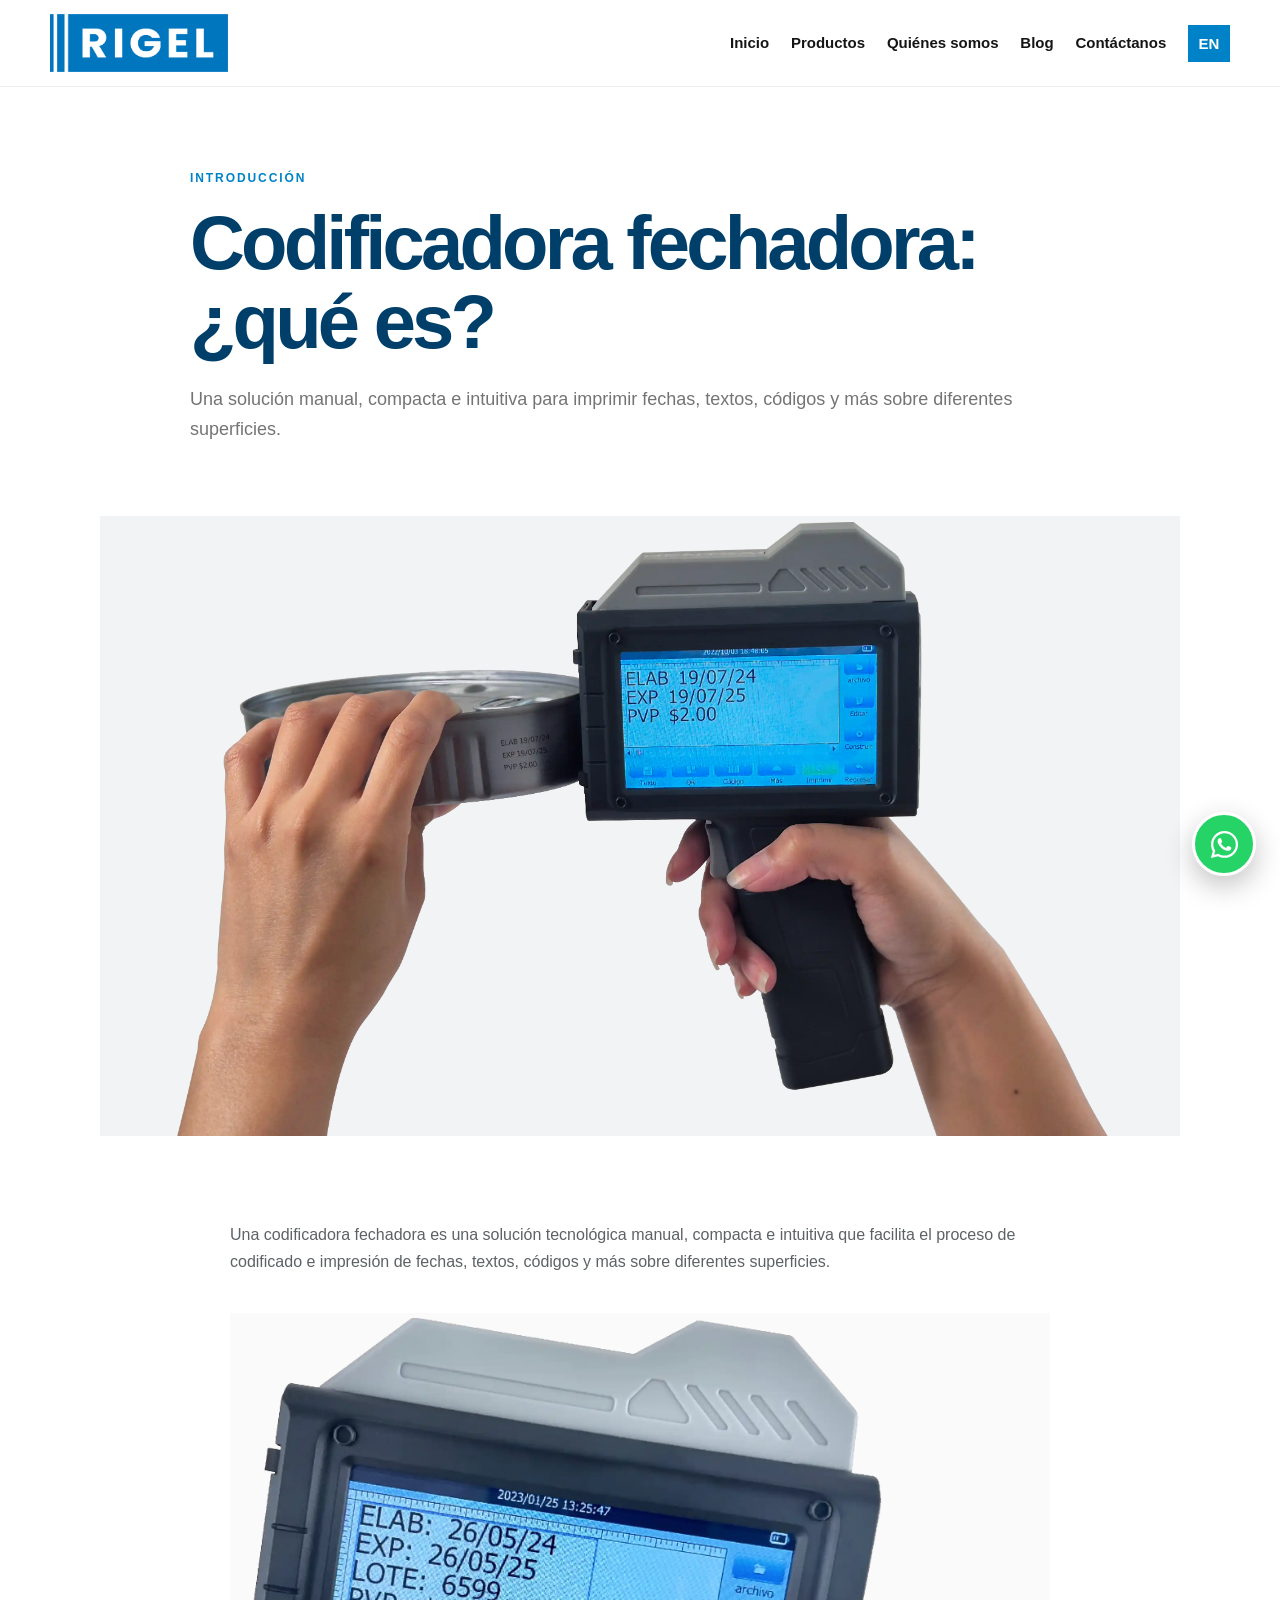
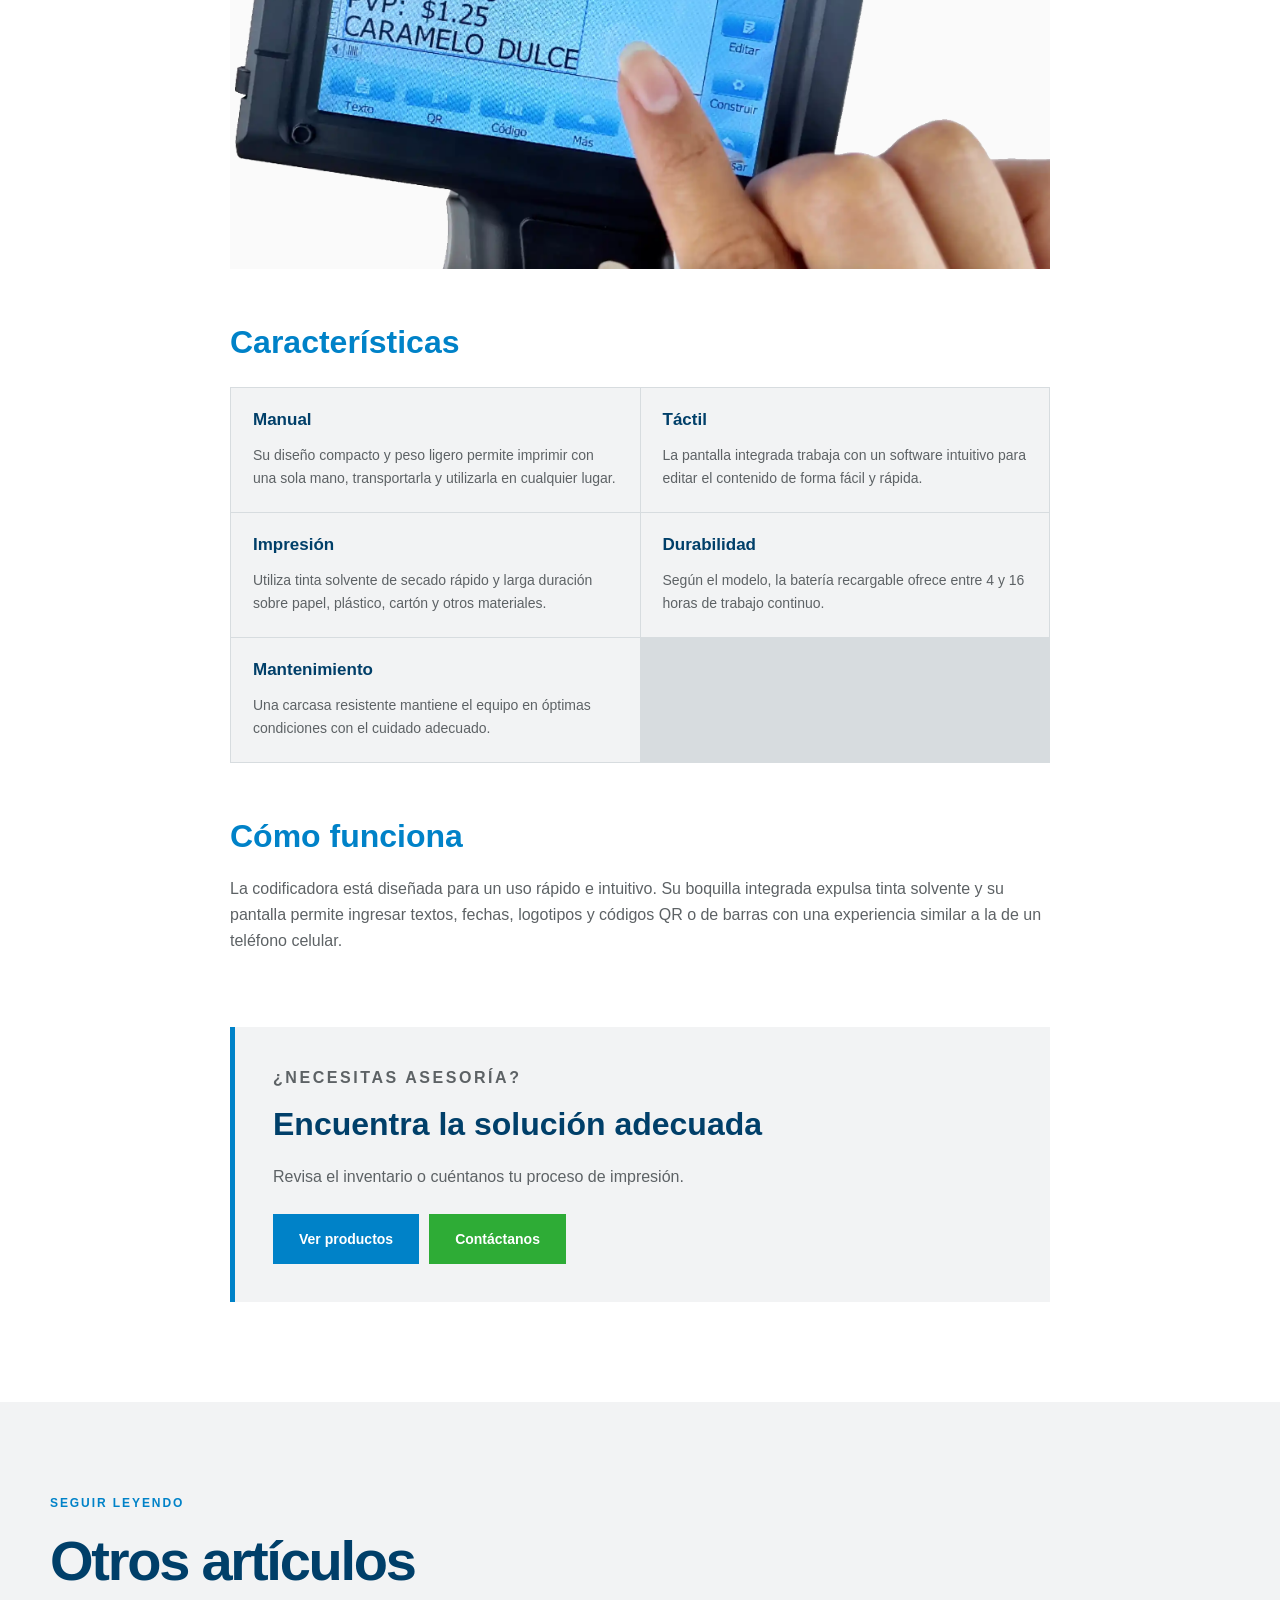
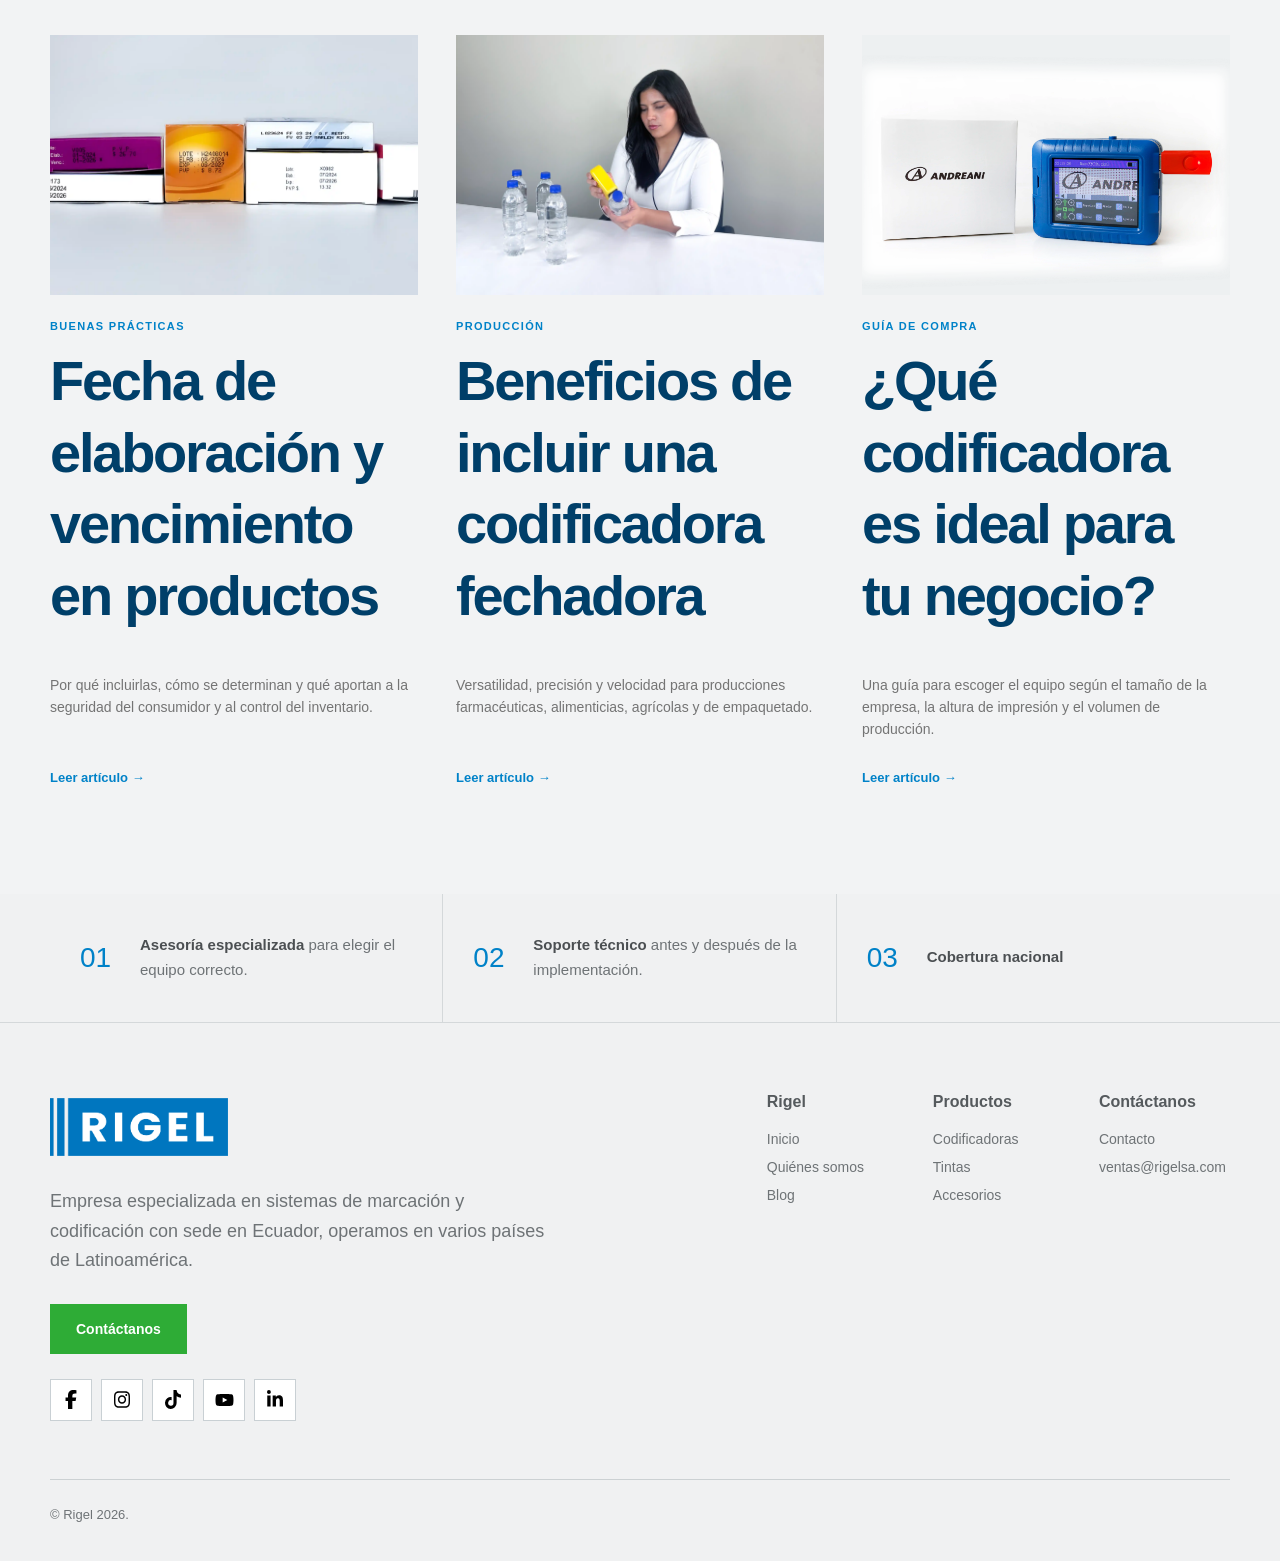
==== articulo.html @ 210b0906 "Publicar sitio web de Rigel" ====
<!doctype html>
<html lang="es">
<head>
  <meta charset="utf-8">
  <meta name="viewport" content="width=device-width, initial-scale=1">
  <meta name="description" content="Artículo del blog de Rigel sobre soluciones de codificación.">
  <meta name="theme-color" content="#0082c8">
  <title>Artículo | Rigel</title>
  <link rel="icon" type="image/png" href="assets/brand/rigel-favicon.png?v=2">
  <link rel="stylesheet" href="css/styles.css?v=20260901-1">
  <script defer src="js/data.js?v=20260901-1"></script>
  <script defer src="js/inventario-bilingue.js?v=20260901-1"></script>
  <script defer src="js/config.js?v=20260901-1"></script>
  <script defer src="js/backend-client.js?v=20260901-1"></script>
</head>
<body data-page="articulo">
  <a class="saltar-contenido" href="#contenido">Ir al contenido</a>
  <header id="site-header"></header>
  <main id="contenido"></main>
  <footer id="site-footer"></footer>
</body>
</html>
---- css/styles.css ----
:root {
  --azul: #0082c8;
  --azul-profundo: #005f9d;
  --azul-oscuro: #003f69;
  --verde: #2eac36;
  --negro: #151515;
  --gris: #747474;
  --gris-medio: #d8dde1;
  --gris-claro: #f2f3f4;
  --blanco: #ffffff;
}

* { box-sizing: border-box; }
html { scroll-behavior: smooth; }
body { margin: 0; color: var(--negro); background: var(--blanco); font-family: "Trebuchet MS", Arial, Helvetica, sans-serif; -webkit-font-smoothing: antialiased; }
button, input, select, textarea { font: inherit; }
button, a { -webkit-tap-highlight-color: transparent; }
a { color: inherit; text-decoration: none; }
img { display: block; max-width: 100%; }
p { line-height: 1.65; }
.contenedor { width: min(1180px, calc(100% - 48px)); margin-inline: auto; }
.solo-lectura { position: absolute; width: 1px; height: 1px; padding: 0; margin: -1px; overflow: hidden; clip: rect(0,0,0,0); white-space: nowrap; border: 0; }
.saltar-contenido { position: fixed; inset: 8px auto auto 8px; z-index: 100; padding: 12px 16px; color: white; background: var(--azul-oscuro); transform: translateY(-160%); }
.saltar-contenido:focus { transform: translateY(0); }

/* Encabezado */
.cabecera { position: sticky; inset-block-start: 0; z-index: 50; background: rgba(255,255,255,.98); border-bottom: 1px solid #eceeef; }
.cabecera-interior { min-height: 86px; display: flex; align-items: center; justify-content: space-between; gap: 34px; }
.marca { display: inline-flex; align-items: center; gap: 7px; min-width: max-content; color: var(--blanco); background: var(--azul); padding: 8px 12px 8px 8px; line-height: 1; }
.marca-lineas { letter-spacing: -4px; font-size: 27px; font-weight: 300; }
.marca strong { font-size: 24px; letter-spacing: 2px; }
.marca small { align-self: flex-end; margin-bottom: 3px; font-size: 8px; font-weight: 700; }
.navegacion { display: flex; align-items: center; gap: clamp(16px, 2.45vw, 36px); font-size: 15px; font-weight: 600; }
.navegacion a { padding-block: 32px; border-bottom: 2px solid transparent; }
.navegacion a:hover, .navegacion a:focus-visible, .navegacion a[aria-current="page"] { color: var(--azul); border-color: var(--azul); }
.menu-boton { display: none; width: 42px; height: 42px; padding: 10px; border: 0; background: transparent; }
.menu-boton > span:not(.solo-lectura) { display: block; height: 2px; margin: 5px 0; background: var(--negro); }

/* Elementos compartidos */
.seccion { padding: 92px 0 108px; }
.eyebrow { margin: 0 0 14px; color: var(--azul); font-size: 12px; font-weight: 800; letter-spacing: .16em; }
.eyebrow-claro { color: #7fd0ff; }
.titulo-fila { display: flex; align-items: end; justify-content: space-between; gap: 36px; margin-bottom: 58px; }
.titulo-fila h1, .titulo-fila h2 { margin: 0; color: var(--azul-oscuro); font-size: clamp(36px, 5vw, 64px); line-height: 1.05; letter-spacing: -.045em; }
.titulo-fila p { max-width: 760px; margin: 18px 0 0; color: var(--gris); font-size: 17px; }
.titulo-fila-compacta { align-items: center; margin-bottom: 46px; }
.titulo-fila-compacta h2 { font-size: clamp(34px, 4vw, 52px); }
.titulo-fila .eyebrow { margin: 0 0 14px; color: var(--azul); font-size: 12px; font-weight: 800; letter-spacing: .16em; }
.boton { display: inline-flex; align-items: center; justify-content: center; min-height: 50px; padding: 0 25px; border: 1px solid var(--azul); cursor: pointer; font-size: 14px; font-weight: 700; text-align: center; }
.boton-azul { color: var(--blanco); background: var(--azul); }
.boton-verde { color: var(--blanco); background: var(--verde); border-color: var(--verde); }
.boton-blanco { color: var(--azul-oscuro); background: var(--blanco); border-color: var(--blanco); }
.boton-contorno { color: var(--azul); background: transparent; }
.boton:hover, .boton:focus-visible { color: var(--blanco); background: var(--azul-oscuro); border-color: var(--azul-oscuro); }
.enlace-flecha { color: var(--azul); font-size: 14px; font-weight: 700; }

/* Carrusel principal */
.hero { position: relative; min-height: clamp(520px, 43vw, 680px); overflow: hidden; background: #eef1f3; }
.hero-pista { position: absolute; inset: 0; }
.hero-slide { position: absolute; inset: 0; overflow: hidden; opacity: 0; transition: opacity .85s ease; pointer-events: none; }
.hero-slide::after { position: absolute; inset: 0; z-index: 1; background: linear-gradient(90deg, rgba(247,248,249,.98) 0%, rgba(247,248,249,.94) 29%, rgba(247,248,249,.48) 48%, rgba(247,248,249,0) 68%); content: ""; }
.hero-slide-activo { z-index: 1; opacity: 1; pointer-events: auto; }
.hero-slide img { position: absolute; inset: 0; width: 100%; height: 100%; object-fit: cover; object-position: center; transform: scale(1.015); transition: transform 6s ease; }
.hero-slide-activo img { transform: scale(1); }
.hero-contenido { position: relative; z-index: 2; height: 100%; display: flex; align-items: center; }
.hero-texto { width: min(520px, 45vw); padding: 72px 0 94px; opacity: 0; transform: translateY(16px); transition: opacity .55s ease .18s, transform .55s ease .18s; }
.hero-slide-activo .hero-texto { opacity: 1; transform: translateY(0); }
.hero-texto h1 { margin: 0 0 20px; color: var(--azul-oscuro); font-size: clamp(42px, 4.7vw, 68px); line-height: 1.02; letter-spacing: -.05em; }
.hero-texto > p:not(.eyebrow) { max-width: 500px; margin: 0 0 28px; color: #555d62; font-size: 17px; }
.hero-control { position: absolute; inset-block-end: 24px; inset-inline-start: 50%; z-index: 5; display: flex; gap: 9px; padding: 9px 13px; background: rgba(255,255,255,.94); border: 1px solid rgba(0,63,105,.08); border-radius: 20px; box-shadow: 0 5px 18px rgba(0,35,58,.08); transform: translateX(-50%); }
.hero-control button { width: 8px; height: 8px; padding: 0; border: 0; border-radius: 50%; background: #b9c1c6; cursor: pointer; transition: background .2s ease, transform .2s ease; }
.hero-control button:hover, .hero-control button:focus-visible { background: var(--azul); }
.hero-control .activo { background: var(--azul); transform: scale(1.25); }

/* Productos */
.rejilla-productos { display: grid; grid-template-columns: repeat(3, 1fr); gap: 1px; background: #e2e5e7; border: 1px solid #e2e5e7; }
.tarjeta-producto { min-width: 0; padding: 28px; background: var(--blanco); }
.producto-cabecera { min-height: 28px; display: flex; justify-content: space-between; align-items: flex-start; gap: 14px; color: var(--gris); font-size: 10px; font-weight: 700; letter-spacing: .06em; text-transform: uppercase; }
.estado-stock { display: inline-flex; align-items: center; gap: 6px; color: var(--azul-oscuro); text-align: right; }
.estado-stock::before { width: 7px; height: 7px; background: var(--verde); content: ""; }
.estado-stock.bajo-pedido::before { background: #e7a600; }
.producto-imagen { height: 250px; display: grid; place-items: center; margin: 18px 0 24px; }
.producto-imagen img { width: 100%; height: 100%; object-fit: contain; transition: transform .35s ease; }
.producto-imagen:hover img { transform: translateY(-5px); }
.tarjeta-producto > p { margin: 0 0 7px; color: var(--gris); font-size: 11px; font-weight: 600; text-transform: uppercase; letter-spacing: .06em; }
.tarjeta-producto h2, .tarjeta-producto h3 { margin: 0 0 19px; font-size: 20px; line-height: 1.25; }
.producto-enlace { padding-top: 18px; border-top: 1px solid #e7e7e7; }
.producto-enlace a { color: var(--azul); font-size: 13px; font-weight: 700; }

/* Inicio */
.franja-industrial { position: relative; min-height: 660px; overflow: hidden; background: #02549c; }
.franja-video { position: absolute; inset: 0 0 0 43%; width: 57%; height: 100%; object-fit: cover; object-position: center; }
.franja-degradado { position: absolute; inset: 0; z-index: 1; background: linear-gradient(90deg, #02549c 0%, #02549c 42%, rgba(2,84,156,.98) 47%, rgba(2,84,156,.68) 60%, rgba(2,84,156,.18) 78%, rgba(2,84,156,0) 100%); pointer-events: none; }
.franja-contenido { position: relative; z-index: 2; min-height: 660px; display: flex; flex-direction: column; align-items: flex-start; justify-content: space-between; gap: 46px; padding-block: 78px 54px; }
.franja-principal { width: 43%; max-width: 620px; }
.franja-principal .eyebrow { margin-bottom: 20px; }
.franja-contenido h2 { margin: 0 0 34px; color: white; font-size: clamp(42px, 5.2vw, 70px); line-height: 1.03; letter-spacing: -.045em; }
.franja-contenido .boton-blanco { color: #02549c; background: white; border-color: white; }
.franja-contenido .boton-blanco:hover, .franja-contenido .boton-blanco:focus-visible { color: white; background: transparent; }
.franja-opciones { width: 58%; display: grid; grid-template-columns: repeat(2, minmax(0, 1fr)); border-top: 1px solid rgba(255,255,255,.38); border-bottom: 1px solid rgba(255,255,255,.38); }
.franja-opciones > div { min-height: 102px; padding: 20px 28px 18px 0; }
.franja-opciones > div + div { padding-left: 28px; border-left: 1px solid rgba(255,255,255,.38); }
.franja-opciones h3 { margin: 0 0 7px; color: white; font-size: 20px; }
.franja-opciones p { margin: 0; color: rgba(255,255,255,.84); font-size: 13px; line-height: 1.45; }
.clientes-seccion { position: relative; overflow: hidden; background: white; border-top: 0; }
.clientes-seccion::before { position: absolute; inset: 0 0 auto; height: 1px; background: linear-gradient(90deg, transparent 0%, rgba(0,130,200,.55) 22%, rgba(0,130,200,.55) 78%, transparent 100%); content: ""; }
.clientes-encabezado { display: block; margin-bottom: 28px; }
.clientes-encabezado h2 { max-width: 690px; margin: 0; color: var(--azul-oscuro); font-size: clamp(34px, 4vw, 52px); line-height: 1.08; letter-spacing: -.04em; }
.clientes-banda { position: relative; padding: 14px 0; overflow: hidden; background: white; }
.clientes-banda::before, .clientes-banda::after { position: absolute; inset: 0 auto; z-index: 3; width: clamp(48px, 9vw, 145px); content: ""; pointer-events: none; }
.clientes-banda::before { background: linear-gradient(90deg, white 12%, rgba(255,255,255,0)); }
.clientes-banda::after { background: linear-gradient(270deg, white 12%, rgba(255,255,255,0)); }
.clientes-banda::before { left: 0; }
.clientes-banda::after { right: 0; }
.clientes-ventana { min-width: 0; overflow: hidden; }
.clientes-pista { display: flex; gap: 0; transform: translate3d(0,0,0); will-change: transform; }
.cliente-tarjeta { flex: 0 0 20%; height: 218px; display: grid; place-items: center; min-width: 0; margin: 0; padding: 10px 8px; overflow: hidden; background: transparent; border: 0; box-shadow: none; }
.cliente-logo-marco { position: relative; width: 100%; height: 100%; min-width: 0; overflow: hidden; }
.cliente-tarjeta img { position: absolute; inset: 0; width: 100%; height: 100%; object-fit: contain; object-position: center; }
.soporte-inicio { background: white; }
.soporte-rejilla { display: grid; grid-template-columns: .92fr 1.08fr; gap: clamp(48px, 7vw, 96px); align-items: center; }
.soporte-visual { position: relative; aspect-ratio: 1.16 / 1; min-height: 0; overflow: hidden; background: #edf1f3; }
.soporte-visual img { width: 100%; height: 100%; object-fit: cover; object-position: center; }
.soporte-contenido h2 { max-width: 650px; margin: 0 0 24px; color: var(--azul-oscuro); font-size: clamp(38px, 4.8vw, 62px); line-height: 1.05; letter-spacing: -.045em; }
.soporte-contenido > p:not(.eyebrow) { max-width: 650px; margin: 0 0 30px; color: var(--gris); font-size: 17px; line-height: 1.75; }
.soporte-contenido ul { margin: 0 0 32px; padding: 0; list-style: none; border-top: 1px solid #dbe0e3; }
.soporte-contenido li { position: relative; padding: 16px 0 16px 28px; color: #50565a; border-bottom: 1px solid #dbe0e3; font-weight: 700; }
.soporte-contenido li::before { position: absolute; inset: 22px auto auto 2px; width: 10px; height: 2px; background: var(--azul); content: ""; }
.blog-inicio { background: white; }
.rejilla-blog { display: grid; grid-template-columns: repeat(3, 1fr); gap: 38px; }
.tarjeta-blog { min-width: 0; }
.blog-imagen { display: block; height: 260px; overflow: hidden; background: #edf0f1; }
.blog-imagen img { width: 100%; height: 100%; object-fit: cover; object-position: center; transition: transform .4s ease; }
.blog-imagen:hover img { transform: scale(1.025); }
.tarjeta-blog > p { margin: 22px 0 10px; color: var(--azul); font-size: 11px; font-weight: 800; letter-spacing: .12em; text-transform: uppercase; }
.tarjeta-blog h2, .tarjeta-blog h3 { margin: 0 0 13px; color: var(--azul-oscuro); font-size: 22px; line-height: 1.28; }
.tarjeta-blog > span { display: block; min-height: 76px; margin-bottom: 18px; color: var(--gris); font-size: 14px; line-height: 1.6; }
.tarjeta-blog > a:last-child { color: var(--azul); font-size: 13px; font-weight: 700; }
.cta-final { padding: 68px 0; color: white; background: #02549c; }
.cta-final .contenedor { display: flex; align-items: center; justify-content: space-between; gap: 40px; }
.cta-final h2 { margin: 0; font-size: clamp(34px, 4vw, 54px); letter-spacing: -.04em; }

/* Cabeceras internas y filtros */
.cabecera-pagina { padding: 92px 0 88px; background: var(--gris-claro); border-bottom: 1px solid #e0e2e3; }
.cabecera-pagina h1 { max-width: 950px; margin: 0 0 22px; color: var(--azul-oscuro); font-size: clamp(45px, 6vw, 76px); line-height: 1.03; letter-spacing: -.05em; }
.cabecera-pagina p:last-child { max-width: 820px; margin: 0; color: var(--gris); font-size: 17px; }
.filtros-catalogo { display: grid; grid-template-columns: 1.45fr .7fr; gap: 1px; margin-bottom: 26px; background: #cfd4d7; border: 1px solid #cfd4d7; }
.filtros-catalogo label { display: block; padding: 18px 20px; background: white; }
.filtros-catalogo label > span { display: block; margin-bottom: 8px; color: var(--gris); font-size: 10px; font-weight: 800; letter-spacing: .1em; text-transform: uppercase; }
.filtros-catalogo input, .filtros-catalogo select { width: 100%; min-height: 36px; padding: 0; border: 0; outline: 0; color: var(--negro); background: white; }
.filtros-catalogo input:focus, .filtros-catalogo select:focus { box-shadow: inset 0 -2px var(--azul); }
.tipo-filtros { display: flex; align-items: center; gap: 8px; margin-bottom: 32px; }
.tipo-filtros button { padding: 9px 15px; border: 1px solid #d6d9db; color: var(--gris); background: white; cursor: pointer; font-size: 12px; font-weight: 700; }
.tipo-filtros button.activo { color: white; background: var(--azul); border-color: var(--azul); }
.tipo-filtros p { margin: 0 0 0 auto; color: var(--gris); font-size: 12px; }
.sin-resultados { padding: 80px 24px; text-align: center; background: var(--gris-claro); }
.sin-resultados h2 { margin-top: 0; color: var(--azul-oscuro); }

/* Página de producto */
.migas { display: flex; align-items: center; gap: 10px; padding-top: 26px; color: var(--gris); font-size: 12px; }
.migas a:hover { color: var(--azul); }
.migas strong { color: var(--negro); }
.producto-hero { display: grid; grid-template-columns: 1.08fr .92fr; gap: 78px; padding-top: 70px; padding-bottom: 96px; }
.galeria-principal { height: 560px; display: grid; place-items: center; background: #fafafa; border: 1px solid #eceeef; }
.galeria-principal img { width: 100%; height: 100%; object-fit: contain; }
.galeria-miniaturas { display: grid; grid-template-columns: repeat(6, 1fr); gap: 8px; margin-top: 12px; }
.galeria-miniaturas button { aspect-ratio: 1; padding: 4px; border: 1px solid #e0e3e5; background: white; cursor: pointer; }
.galeria-miniaturas button.activo { border: 2px solid var(--azul); }
.galeria-miniaturas img { width: 100%; height: 100%; object-fit: contain; }
.producto-resumen { padding-top: 22px; }
.producto-resumen h1 { margin: 0 0 22px; color: var(--azul); font-size: clamp(40px, 4.5vw, 62px); line-height: 1.02; letter-spacing: -.05em; }
.producto-intro { margin: 0 0 22px; color: var(--gris); font-size: 16px; }
.producto-disponibilidad { display: inline-flex; align-items: center; gap: 9px; margin-bottom: 28px; color: var(--azul-oscuro); font-size: 12px; font-weight: 700; text-transform: uppercase; letter-spacing: .07em; }
.producto-disponibilidad span { width: 9px; height: 9px; background: var(--verde); }
.producto-disponibilidad.bajo-pedido span { background: #e7a600; }
.lista-destacados { margin: 0 0 30px; padding: 0; list-style: none; border-top: 1px solid #e0e3e5; }
.lista-destacados li { padding: 13px 0 13px 20px; border-bottom: 1px solid #e0e3e5; position: relative; font-size: 14px; }
.lista-destacados li::before { position: absolute; left: 0; color: var(--azul); content: "+"; font-weight: 800; }
.producto-acciones { display: flex; flex-wrap: wrap; gap: 10px; }
.producto-detalles { background: var(--gris-claro); }
.detalles-rejilla { display: grid; grid-template-columns: .65fr 1.35fr; gap: 80px; }
.detalles-rejilla h2 { margin: 0 0 35px; color: var(--azul-oscuro); font-size: 50px; letter-spacing: -.04em; }
.incluye { padding-top: 25px; border-top: 1px solid #d2d6d8; }
.incluye h3 { margin: 0 0 12px; font-size: 16px; }
.incluye ul { padding-left: 20px; color: var(--gris); font-size: 13px; line-height: 1.9; }
.tabla-especificaciones { margin: 0; border-top: 1px solid #bfc5c8; }
.tabla-especificaciones > div { display: grid; grid-template-columns: .8fr 1.2fr; border-bottom: 1px solid #cfd4d7; }
.tabla-especificaciones dt, .tabla-especificaciones dd { margin: 0; padding: 13px 16px; font-size: 13px; }
.tabla-especificaciones dt { font-weight: 700; }
.tabla-especificaciones dd { color: #4f5559; border-left: 1px solid #cfd4d7; }
.producto-video h2, .relacionados > .contenedor > h2, .otros-articulos h2 { margin: 0 0 42px; color: var(--azul-oscuro); font-size: clamp(36px, 4.5vw, 56px); letter-spacing: -.04em; }
.video-marco { position: relative; aspect-ratio: 16/9; background: #000; }
.video-marco iframe { position: absolute; inset: 0; width: 100%; height: 100%; border: 0; }
.relacionados { background: #fafafa; }
.contacto-directo { display: flex; flex-direction: column; gap: 8px; margin-top: 30px; color: var(--azul); font-weight: 700; }

/* Formularios y contacto */
.formulario { padding: 34px; background: var(--gris-claro); border-top: 4px solid var(--azul); }
.formulario-doble { display: grid; grid-template-columns: 1fr 1fr; gap: 18px; }
.formulario label { display: block; margin-bottom: 18px; }
.formulario label > span { display: block; margin-bottom: 8px; font-size: 12px; font-weight: 700; }
.formulario input, .formulario textarea { width: 100%; padding: 13px 14px; border: 1px solid #bfc5c8; outline: 0; background: white; }
.formulario textarea { resize: vertical; }
.formulario input:focus, .formulario textarea:focus { border-color: var(--azul); box-shadow: 0 0 0 1px var(--azul); }
.formulario-producto { padding: 12px 14px; color: var(--azul-oscuro); background: #dceff9; font-size: 12px; }
.formulario-acciones { display: flex; gap: 10px; flex-wrap: wrap; }
.formulario-estado { margin-bottom: 0; color: var(--gris); font-size: 12px; }
.contacto-rejilla { display: grid; grid-template-columns: .8fr 1.2fr; gap: 90px; }
.contacto-info h2 { margin: 0 0 20px; color: var(--azul-oscuro); font-size: 52px; letter-spacing: -.04em; }
.contacto-info > p:not(.eyebrow) { color: var(--gris); }
.contacto-info dl { margin-top: 38px; border-top: 1px solid #d8dcdf; }
.contacto-info dl > div { display: grid; grid-template-columns: 110px 1fr; padding: 16px 0; border-bottom: 1px solid #d8dcdf; }
.contacto-info dt { color: var(--gris); font-size: 12px; font-weight: 700; }
.contacto-info dd { margin: 0; color: var(--azul); font-size: 14px; font-weight: 700; }
.formulario-google { position: relative; min-height: 610px; background: var(--gris-claro); border-top: 4px solid var(--azul); }
.formulario-google-encabezado { padding: 34px 34px 0; }
.formulario-google-encabezado h2, .formulario-google-exito h2 { margin: 0; color: var(--azul-oscuro); font-size: clamp(30px, 3.5vw, 44px); line-height: 1.08; letter-spacing: -.04em; }
.formulario-google-encabezado > p:last-child, .formulario-google-exito > p:not(.eyebrow) { margin: 12px 0 0; color: var(--gris); font-size: 13px; }
.formulario-google-campos { padding-top: 26px; border-top: 0; }
.formulario-google-campos .formulario-doble label { margin-bottom: 18px; }
.formulario-google-campos button[type="submit"] { width: auto; min-width: 0; justify-content: center; gap: 0; }
.formulario-google-campos button[type="submit"]:disabled { cursor: wait; opacity: .65; }
.formulario-google-exito { min-height: 606px; display: flex; flex-direction: column; align-items: flex-start; justify-content: center; padding: 48px; }
.formulario-google-check { width: 64px; height: 64px; display: grid; place-items: center; margin-bottom: 28px; color: white; background: var(--azul); font-size: 32px; font-weight: 800; }
.formulario-google-exito .formulario-acciones { margin-top: 30px; }
.oculto { display: none !important; }

/* Blog */
.rejilla-blog-completa { row-gap: 70px; }
.articulo-cabecera { max-width: 900px; padding-top: 82px; padding-bottom: 54px; }
.articulo-cabecera h1 { margin: 0 0 24px; color: var(--azul-oscuro); font-size: clamp(46px, 6vw, 76px); line-height: 1.04; letter-spacing: -.05em; }
.articulo-cabecera > p:last-child { color: var(--gris); font-size: 18px; }
.articulo-portada { max-width: 1080px; height: 620px; background: #f2f3f4; }
.articulo-portada img { width: 100%; height: 100%; object-fit: contain; }
.articulo-cuerpo { max-width: 820px; padding-top: 70px; padding-bottom: 100px; }
.articulo-cuerpo section { margin-bottom: 54px; }
.articulo-cuerpo h2 { margin: 0 0 20px; color: var(--azul); font-size: 32px; line-height: 1.2; }
.articulo-cuerpo h3 { margin: 0 0 5px; color: var(--azul-oscuro); font-size: 17px; }
.articulo-cuerpo p { color: #5d6265; font-size: 16px; }
.articulo-cuerpo section > img { max-height: 560px; width: 100%; margin-top: 38px; object-fit: contain; background: #fafafa; }
.puntos-articulo { display: grid; grid-template-columns: 1fr 1fr; gap: 1px; margin-top: 25px; background: #d7dcdf; border: 1px solid #d7dcdf; }
.puntos-articulo > div { padding: 22px; background: var(--gris-claro); }
.puntos-articulo p { margin-bottom: 0; font-size: 14px; }
.articulo-cta { margin-top: 72px; padding: 38px; background: var(--gris-claro); border-left: 5px solid var(--azul); }
.articulo-cta h2 { color: var(--azul-oscuro); }
.articulo-cta > div { display: flex; gap: 10px; margin-top: 24px; }
.otros-articulos { background: var(--gris-claro); }

/* Quiénes somos y sedes */
.nosotros-presentacion { padding: 72px 0 82px; background: white; }
.nosotros-rejilla { display: grid; grid-template-columns: 1.08fr .92fr; gap: clamp(54px, 7vw, 105px); align-items: center; }
.nosotros-mapa { position: relative; width: 100%; max-width: 600px; margin-inline: auto; }
.nosotros-mapa > img { width: 100%; display: block; object-fit: contain; }
.mapa-etiquetas { position: absolute; inset: 0; color: var(--azul); font-size: clamp(10px, 1.1vw, 14px); font-weight: 800; }
.mapa-etiqueta { position: absolute; display: block; white-space: nowrap; transform: translateY(-50%); text-shadow: 0 1px 3px white, 0 -1px 3px white; }
.mapa-etiqueta-mexico { top: 21.2%; left: 24.5%; }
.mapa-etiqueta-colombia { top: 39.8%; left: 54.7%; }
.mapa-etiqueta-ecuador { top: 45.3%; left: 49.5%; }
.mapa-etiqueta-venezuela { top: 36%; left: 63.7%; }
.mapa-etiqueta-brasil { top: 52.6%; left: 78.1%; }
.mapa-etiqueta-chile { top: 71.9%; left: 56.7%; }
.nosotros-contenido { max-width: 560px; }
.nosotros-contenido h1 { margin: 0 0 26px; color: var(--azul); font-size: clamp(44px, 5.4vw, 70px); line-height: 1.03; letter-spacing: -.05em; }
.nosotros-contenido > p:not(.eyebrow) { margin: 0 0 22px; color: #777d81; font-size: 16px; line-height: 1.75; }
.sedes-seccion { background: white; border-top: 1px solid #e5e8ea; }
.sedes-titulo { margin: 0 0 44px; color: var(--azul-oscuro); font-size: clamp(38px, calc(5vw - 2px), 60px); line-height: 1; letter-spacing: -.045em; }
.sedes-rejilla { display: grid; grid-template-columns: 1fr 1fr; gap: 14px; }
.sede-tarjeta { position: relative; height: 500px; min-height: 500px; padding: 34px; overflow: hidden; background: #f6f6f6; }
.sede-mapa { position: absolute; inset: -13% -2% auto auto; width: 87%; height: 126%; object-fit: contain; opacity: .95; }
.sede-chile .sede-mapa { inset-inline-end: 4%; }
.sede-contenido { position: relative; z-index: 1; width: 100%; min-height: 100%; display: flex; flex-direction: column; align-items: flex-start; }
.sede-contenido h3 { margin: 0 0 22px; color: var(--azul-oscuro); line-height: 1.1; }
.sede-contenido h3 span, .sede-contenido h3 strong { display: block; }
.sede-contenido h3 span { margin-bottom: 7px; color: var(--azul); font-size: 25px; }
.sede-contenido h3 strong { font-size: 15px; letter-spacing: .03em; }
.sede-contenido h3, .sede-contenido ul { width: 68%; }
.sede-tarjeta-unificada { min-height: 500px; }
.sede-tarjeta-unificada .sede-contenido h3, .sede-tarjeta-unificada .sede-contenido ul, .sede-oficinas { width: 78%; }
.sede-oficinas { display: grid; grid-template-columns: repeat(2, minmax(0, 1fr)); gap: 16px; margin-bottom: 16px; }
.sede-oficinas section { padding-inline-end: 14px; border-inline-end: 1px solid #d8dcde; }
.sede-oficinas section:last-child { padding-inline-end: 0; border-inline-end: 0; }
.sede-oficinas h4 { margin: 0 0 9px; color: var(--azul-oscuro); font-size: 16px; }
.sede-oficinas p { margin: 0 0 8px; color: #555c60; font-size: 12px; line-height: 1.4; }
.sede-oficinas strong, .sede-oficinas span { display: block; }
.sede-oficinas strong { margin-bottom: 2px; color: #2f383d; font-size: 11px; letter-spacing: .07em; text-transform: uppercase; }
.sede-contenido ul { margin: 0 0 24px; padding: 0; list-style: none; }
.sede-contenido li { margin-bottom: 10px; color: #555c60; font-size: 13px; line-height: 1.45; }
.sede-contenido li strong, .sede-contenido li span { display: block; }
.sede-contenido li strong { margin-bottom: 2px; color: #2f383d; font-size: 11px; letter-spacing: .07em; text-transform: uppercase; }
.sede-contenido a:not(.sede-whatsapp) { color: var(--azul); }
.sede-acciones { width: 100%; display: flex; align-items: center; justify-content: space-between; gap: 18px; margin-top: auto; }
.sede-canales, .sede-redes { display: flex; align-items: center; gap: 10px; }
.sede-whatsapp, .sede-redes a { width: 42px; height: 42px; display: grid; place-items: center; flex: 0 0 auto; }
.sede-whatsapp { background: #2eac36; }
.sede-whatsapp img { width: 21px; height: 21px; filter: brightness(0) invert(1); }
.sede-redes { margin-inline-start: auto; }
.sede-redes a { width: 34px; height: 34px; color: #111; background: transparent; }
.sede-redes img { width: 17px; height: 17px; object-fit: contain; }
.sede-whatsapp:hover, .sede-whatsapp:focus-visible { background: #238a2a; transform: translateY(-2px); }
.sede-redes a:hover, .sede-redes a:focus-visible { opacity: .62; transform: translateY(-2px); }

/* Pie */
.pie { color: #6e7376; background: #f0f1f2; }
.pie-ventajas { border-bottom: 1px solid #d4d8da; }
.ventajas-rejilla { display: grid; grid-template-columns: repeat(3, 1fr); }
.ventajas-rejilla > div { min-height: 128px; display: grid; grid-template-columns: 48px 1fr; gap: 12px; align-items: center; padding: 22px 30px; border-right: 1px solid #d4d8da; }
.ventajas-rejilla > div:last-child { border-right: 0; }
.ventajas-rejilla span { color: var(--azul); font-size: 28px; font-weight: 300; }
.ventajas-rejilla p { margin: 0; font-size: 15px; }
.ventajas-rejilla strong { color: #4b4f52; }
.pie-principal { display: grid; grid-template-columns: 1.15fr .85fr; gap: 90px; padding-top: 70px; padding-bottom: 58px; }
.pie-marca > p { max-width: 510px; margin: 22px 0 28px; font-size: 18px; }
.pie-columnas { display: grid; grid-template-columns: repeat(3, 1fr); gap: 35px; }
.pie-columnas > div { display: flex; flex-direction: column; gap: 12px; }
.pie-columnas h2 { margin: 0 0 8px; color: #555a5d; font-size: 16px; }
.pie-columnas a { font-size: 14px; }
.pie-columnas a:hover { color: var(--azul); }
.pie-legal { padding: 24px 0 36px; border-top: 1px solid #ccd1d3; font-size: 13px; }
.pie-legal p { margin: 0; }
.pagina-404 { min-height: 70vh; display: grid; place-items: center; padding: 60px 24px; text-align: center; }
.pagina-404 h1 { margin: 0; color: var(--azul-oscuro); font-size: clamp(44px, 6vw, 72px); }
.pagina-404 p:not(.eyebrow) { color: var(--gris); }
.pagina-404 .boton { margin-top: 15px; }

@media (max-width: 1050px) {
  .navegacion { gap: 16px; font-size: 14px; }
  .producto-hero { gap: 45px; }
  .contacto-rejilla { gap: 50px; }
}

@media (max-width: 900px) {
  .menu-boton { display: block; }
  .navegacion { position: absolute; inset: 100% 0 auto; display: none; flex-direction: column; align-items: stretch; gap: 0; padding: 10px 24px 24px; background: white; border-bottom: 1px solid #d9dddf; box-shadow: 0 12px 24px rgba(0,0,0,.06); }
  .navegacion-abierta { display: flex; }
  .navegacion a { padding: 15px 0; border-bottom: 1px solid #eceeef; }
  .rejilla-productos { grid-template-columns: repeat(2, 1fr); }
  .franja-contenido, .nosotros-rejilla, .producto-hero, .detalles-rejilla, .contacto-rejilla, .soporte-rejilla { grid-template-columns: 1fr; gap: 42px; }
  .nosotros-contenido { max-width: none; }
  .nosotros-mapa { min-height: 0; }
  .producto-hero { padding-top: 44px; }
  .galeria-principal { height: 480px; }
  .rejilla-blog { grid-template-columns: repeat(2, 1fr); }
  .pie-principal { grid-template-columns: 1fr; gap: 55px; }
  .filtros-catalogo { grid-template-columns: 1fr 1fr; }
  .busqueda-catalogo { grid-column: auto; }
  .cliente-tarjeta { flex-basis: 20%; }
  .soporte-visual { min-height: 0; }
}

@media (max-width: 700px) {
  .contenedor { width: min(100% - 28px, 1180px); }
  .cabecera-interior { min-height: 70px; }
  .marca strong { font-size: 20px; }
  .marca small { font-size: 7px; }
  .hero { min-height: 650px; background: #eef1f3; }
  .hero-slide::after { background: linear-gradient(0deg, rgba(247,248,249,.99) 0%, rgba(247,248,249,.96) 39%, rgba(247,248,249,.28) 70%, rgba(247,248,249,0) 100%); }
  .hero-slide img { inset: 0 0 auto; display: block; height: 330px; object-fit: cover; object-position: right center; }
  .hero-slide img[src$="automatizacion.jpg"] { object-position: 68% center; }
  .hero-contenido { align-items: flex-end; }
  .hero-texto { width: 100%; padding: 285px 0 78px; }
  .hero-texto h1 { max-width: 560px; font-size: 40px; }
  .hero-texto > p:not(.eyebrow) { font-size: 15px; line-height: 1.55; }
  .hero-control { bottom: 18px; gap: 8px; padding: 8px 11px; }
  .seccion { padding: 64px 0 76px; }
  .titulo-fila { display: block; margin-bottom: 38px; }
  .titulo-fila p { font-size: 15px; }
  .titulo-fila .boton, .titulo-fila .enlace-flecha { margin-top: 24px; }
  .rejilla-productos, .rejilla-blog { grid-template-columns: 1fr; }
  .producto-imagen { height: 230px; }
  .franja-industrial { min-height: 760px; }
  .franja-video { inset: 0 0 auto; width: 100%; height: 55%; object-position: center; }
  .franja-degradado { background: linear-gradient(180deg, rgba(2,84,156,.08) 0%, rgba(2,84,156,.22) 31%, rgba(2,84,156,.88) 48%, #02549c 58%, #02549c 100%); }
  .franja-contenido { min-height: 760px; justify-content: flex-end; gap: 34px; padding-block: 300px 58px; }
  .franja-principal { width: 100%; max-width: 560px; }
  .franja-contenido h2 { max-width: 560px; margin-bottom: 28px; font-size: 42px; }
  .franja-opciones { width: 100%; }
  .clientes-encabezado { margin-bottom: 22px; }
  .clientes-banda { padding-block: 10px; }
  .clientes-banda::before, .clientes-banda::after { width: 54px; }
  .cliente-tarjeta { flex-basis: 350px; height: 200px; padding: 14px 20px; }
  .soporte-rejilla { gap: 34px; }
  .soporte-visual { min-height: 0; }
  .soporte-contenido h2 { font-size: 40px; }
  .nosotros-presentacion { padding: 52px 0 64px; }
  .nosotros-rejilla { gap: 28px; }
  .nosotros-mapa { min-height: 0; }
  .nosotros-mapa > img { max-height: 500px; }
  .nosotros-contenido h1 { font-size: 44px; }
  .nosotros-contenido > p:not(.eyebrow) { font-size: 15px; }
  .sedes-rejilla { grid-template-columns: 1fr; }
  .sede-tarjeta { height: 500px; min-height: 500px; padding: 28px; }
  .sede-mapa { width: 82.5%; }
  .cta-final .contenedor { display: block; }
  .cta-final .boton { margin-top: 25px; }
  .cabecera-pagina { padding: 62px 0; }
  .cabecera-pagina p:last-child { font-size: 15px; }
  .filtros-catalogo { grid-template-columns: 1fr; }
  .busqueda-catalogo { grid-column: auto; }
  .tipo-filtros { flex-wrap: wrap; }
  .tipo-filtros p { width: 100%; margin: 8px 0 0; }
  .migas { overflow-x: auto; white-space: nowrap; }
  .galeria-principal { height: 360px; }
  .galeria-miniaturas { grid-template-columns: repeat(4, 1fr); }
  .producto-resumen { padding-top: 0; }
  .producto-acciones .boton { width: 100%; }
  .tabla-especificaciones > div { grid-template-columns: 1fr; }
  .tabla-especificaciones dd { padding-top: 0; border-left: 0; }
  .contacto-info h2 { font-size: 40px; }
  .formulario { padding: 24px 18px; }
  .formulario-google { min-height: 0; }
  .formulario-google-encabezado { padding: 28px 18px 0; }
  .formulario-google-exito { min-height: 500px; padding: 38px 24px; }
  .formulario-doble { grid-template-columns: 1fr; gap: 0; }
  .formulario-acciones .boton { width: 100%; }
  .contacto-info dl > div { grid-template-columns: 1fr; gap: 6px; }
  .articulo-cabecera { padding-top: 54px; padding-bottom: 35px; }
  .articulo-portada { height: 390px; }
  .articulo-cuerpo { padding-top: 52px; }
  .puntos-articulo { grid-template-columns: 1fr; }
  .articulo-cta { padding: 28px 22px; }
  .articulo-cta > div { flex-direction: column; }
  .ventajas-rejilla { grid-template-columns: 1fr; }
  .ventajas-rejilla > div { border-right: 0; border-bottom: 1px solid #d4d8da; }
  .pie-principal { padding-top: 52px; }
  .pie-columnas { grid-template-columns: 1fr 1fr; }
}

@media (max-width: 460px) {
  .hero { min-height: 620px; }
  .hero-texto { padding-top: 260px; }
  .hero-texto h1 { font-size: 35px; }
  .franja-industrial, .franja-contenido { min-height: 880px; }
  .franja-contenido { padding-bottom: 44px; }
  .franja-opciones { grid-template-columns: 1fr; }
  .franja-opciones > div { min-height: 0; padding: 16px 0; }
  .franja-opciones > div + div { padding-left: 0; border-top: 1px solid rgba(255,255,255,.38); border-left: 0; }
  .cliente-tarjeta { flex-basis: 320px; height: 190px; padding: 12px 17px; }
  .mapa-etiquetas { font-size: 9px; }
  .sede-tarjeta { padding: 24px 20px; }
  .sede-contenido { width: 100%; }
  .sede-contenido h3, .sede-contenido ul { width: 77%; }
  .sede-tarjeta-unificada .sede-contenido h3, .sede-tarjeta-unificada .sede-contenido ul, .sede-oficinas { width: 77%; }
  .sede-tarjeta { height: 620px; min-height: 620px; }
  .sede-oficinas { grid-template-columns: 1fr; gap: 10px; margin-bottom: 14px; }
  .sede-oficinas section { padding: 0 0 10px; border-inline-end: 0; border-bottom: 1px solid #d8dcde; }
  .sede-oficinas section:last-child { padding-bottom: 0; border-bottom: 0; }
  .sede-mapa { inset-inline-end: -2%; width: 87%; opacity: .75; }
  .sede-chile .sede-mapa { inset-inline-end: 6%; }
  .sede-acciones { gap: 10px; }
  .sede-canales, .sede-redes { gap: 7px; }
  .sede-redes a { width: 30px; height: 34px; }
}

@media (prefers-reduced-motion: reduce) {
  *, *::before, *::after { scroll-behavior: auto !important; animation-duration: .01ms !important; animation-iteration-count: 1 !important; transition-duration: .01ms !important; }
}

/* Actualización bilingüe y marca oficial */
.marca-imagen { min-width: 0; width: 178px; padding: 0; overflow: hidden; color: inherit; background: transparent; line-height: 0; }
.marca-imagen img { width: 105.25%; max-width: none; height: auto; display: block; transform: translateX(-2.64%); }
.navegacion { gap: clamp(12px, 1.7vw, 25px); }
.idioma-cambio { min-width: 42px; padding: 10px 8px !important; color: white !important; background: var(--azul); border: 0 !important; text-align: center; }
.idioma-cambio:hover, .idioma-cambio:focus-visible { background: var(--azul-oscuro); }

.inicio-presentacion { border-bottom: 1px solid #e1e5e7; }
.inicio-presentacion-grid { display: grid; grid-template-columns: .9fr 1.1fr; gap: clamp(54px, 7vw, 100px); align-items: center; }
.inicio-presentacion h1 { margin: 0 0 24px; color: var(--azul-oscuro); font-size: clamp(42px, 5.5vw, 72px); line-height: 1.03; letter-spacing: -.045em; }
.inicio-presentacion-texto > p:not(.eyebrow) { max-width: 600px; margin: 0 0 28px; color: var(--gris); font-size: 17px; }
.inicio-acciones { display: flex; flex-wrap: wrap; gap: 10px; }
.aplicaciones-visual { position: relative; min-width: 0; aspect-ratio: 4 / 3; overflow: hidden; background: #f5f6f6; }
.aplicaciones-slide { position: absolute; inset: 0; margin: 0; opacity: 0; transition: opacity .75s ease; }
.aplicaciones-slide-activo { z-index: 1; opacity: 1; }
.aplicaciones-slide img { width: 100%; height: 100%; object-fit: contain; transform: scale(1.018); transition: transform 3.6s ease; }
.aplicaciones-slide-activo img { transform: scale(1); }

.tarjeta-producto { display: flex; flex-direction: column; overflow: hidden; }
.producto-imagen { position: relative; z-index: 0; overflow: hidden; flex: 0 0 250px; }
.producto-imagen img { position: relative; z-index: 0; }
.tarjeta-producto h2 { position: relative; z-index: 2; min-height: 50px; background: white; }
.producto-enlace { position: relative; z-index: 2; margin-top: auto; background: white; }
.rejilla-inventario { align-items: stretch; }

.clientes-pagina { min-height: 530px; background: var(--gris-claro); }
.clientes-pagina .clientes-carrusel { background: white; }

.video-enlace { display: grid; grid-template-columns: minmax(280px, .8fr) 1.2fr; min-height: 300px; align-items: center; color: var(--azul-oscuro); background: var(--gris-claro); border: 1px solid #dfe3e5; }
.video-enlace > div { position: relative; height: 300px; display: grid; place-items: center; overflow: hidden; background: white; }
.video-enlace img { width: 100%; height: 100%; object-fit: contain; }
.video-enlace span { position: absolute; width: 74px; height: 74px; display: grid; place-items: center; color: white; background: var(--azul); font-size: 28px; }
.video-enlace strong { padding: 42px; font-size: clamp(24px, 3vw, 40px); line-height: 1.15; }
.formulario-destino { position: absolute; width: 1px; height: 1px; border: 0; opacity: 0; pointer-events: none; }
.formulario-estado a { color: var(--azul); font-weight: 700; }
.logo-404 { width: min(360px, 82vw); margin: 0 auto 34px; }

@media (max-width: 1100px) {
  .navegacion { gap: 11px; font-size: 13px; }
  .marca-imagen { width: 150px; }
}

@media (max-width: 900px) {
  .inicio-presentacion-grid { grid-template-columns: 1fr; gap: 30px; }
  .navegacion .idioma-cambio { margin-top: 12px; text-align: center; }
}

@media (max-width: 700px) {
  .marca-imagen { width: 138px; }
  .video-enlace { grid-template-columns: 1fr; }
  .video-enlace > div { height: 250px; }
  .video-enlace strong { padding: 28px 22px; }
  .producto-imagen { flex-basis: 230px; }
}

/* Inventario administrable, imágenes completas y canales directos */
.estado-stock.no-disponible::before { background: #ba3b3b; }
.producto-disponibilidad.no-disponible span { background: #ba3b3b; }
.cantidad-stock { display: block; margin: -8px 0 18px; color: var(--azul-oscuro); font-size: 11px; font-weight: 800; text-transform: uppercase; letter-spacing: .06em; }
.cantidad-stock-detalle { margin: -18px 0 26px; }

.tarjeta-producto { overflow: visible; }
.producto-imagen { min-height: 290px; height: auto; flex: 0 0 auto; padding: 18px; overflow: visible; background: #fafafa; }
.producto-imagen img { width: auto; height: auto; max-width: 100%; max-height: 254px; object-fit: contain; }
.producto-imagen:hover img { transform: translateY(-3px); }
.galeria-principal { min-height: 560px; height: auto; padding: 28px; overflow: visible; }
.galeria-principal img { width: auto; height: auto; max-width: 100%; max-height: 504px; object-fit: contain; }

.redes-sociales { display: flex; flex-wrap: wrap; gap: 9px; margin-top: 25px; }
.redes-sociales a { width: 42px; height: 42px; display: grid; place-items: center; border: 1px solid #c9d0d4; background: white; }
.redes-sociales a:hover, .redes-sociales a:focus-visible { border-color: var(--azul); transform: translateY(-2px); }
.redes-sociales img { width: 19px; height: 19px; object-fit: contain; }
.redes-sociales span { position: absolute; width: 1px; height: 1px; overflow: hidden; clip: rect(0 0 0 0); }
.contacto-info .redes-sociales { margin-top: 28px; }

.whatsapp-flotante { position: fixed; right: 24px; bottom: 24px; z-index: 100; width: 64px; height: 64px; display: grid; place-items: center; color: white; background: #25d366; border: 3px solid white; border-radius: 50%; box-shadow: 0 10px 28px rgba(0,0,0,.24); transition: transform .2s ease, box-shadow .2s ease; }
.whatsapp-flotante:hover, .whatsapp-flotante:focus-visible { transform: translateY(-4px); box-shadow: 0 14px 34px rgba(0,0,0,.29); }
.whatsapp-flotante img { width: 31px; height: 31px; filter: brightness(0) invert(1); }
.whatsapp-flotante span { position: absolute; right: calc(100% + 11px); padding: 8px 11px; color: white; background: #18333f; opacity: 0; pointer-events: none; font-size: 11px; font-weight: 800; white-space: nowrap; transition: opacity .2s ease; }
.whatsapp-flotante:hover span, .whatsapp-flotante:focus-visible span { opacity: 1; }
.campo-trampa { position: absolute !important; left: -10000px !important; width: 1px !important; height: 1px !important; overflow: hidden !important; }

@media (max-width: 900px) {
  .galeria-principal { min-height: 480px; }
  .galeria-principal img { max-height: 424px; }
}

@media (max-width: 700px) {
  .producto-imagen { min-height: 260px; padding: 14px; }
  .producto-imagen img { max-height: 232px; }
  .galeria-principal { min-height: 360px; padding: 18px; }
  .galeria-principal img { max-height: 324px; }
  .whatsapp-flotante { right: 16px; bottom: 16px; width: 58px; height: 58px; }
  .whatsapp-flotante span { display: none; }
}
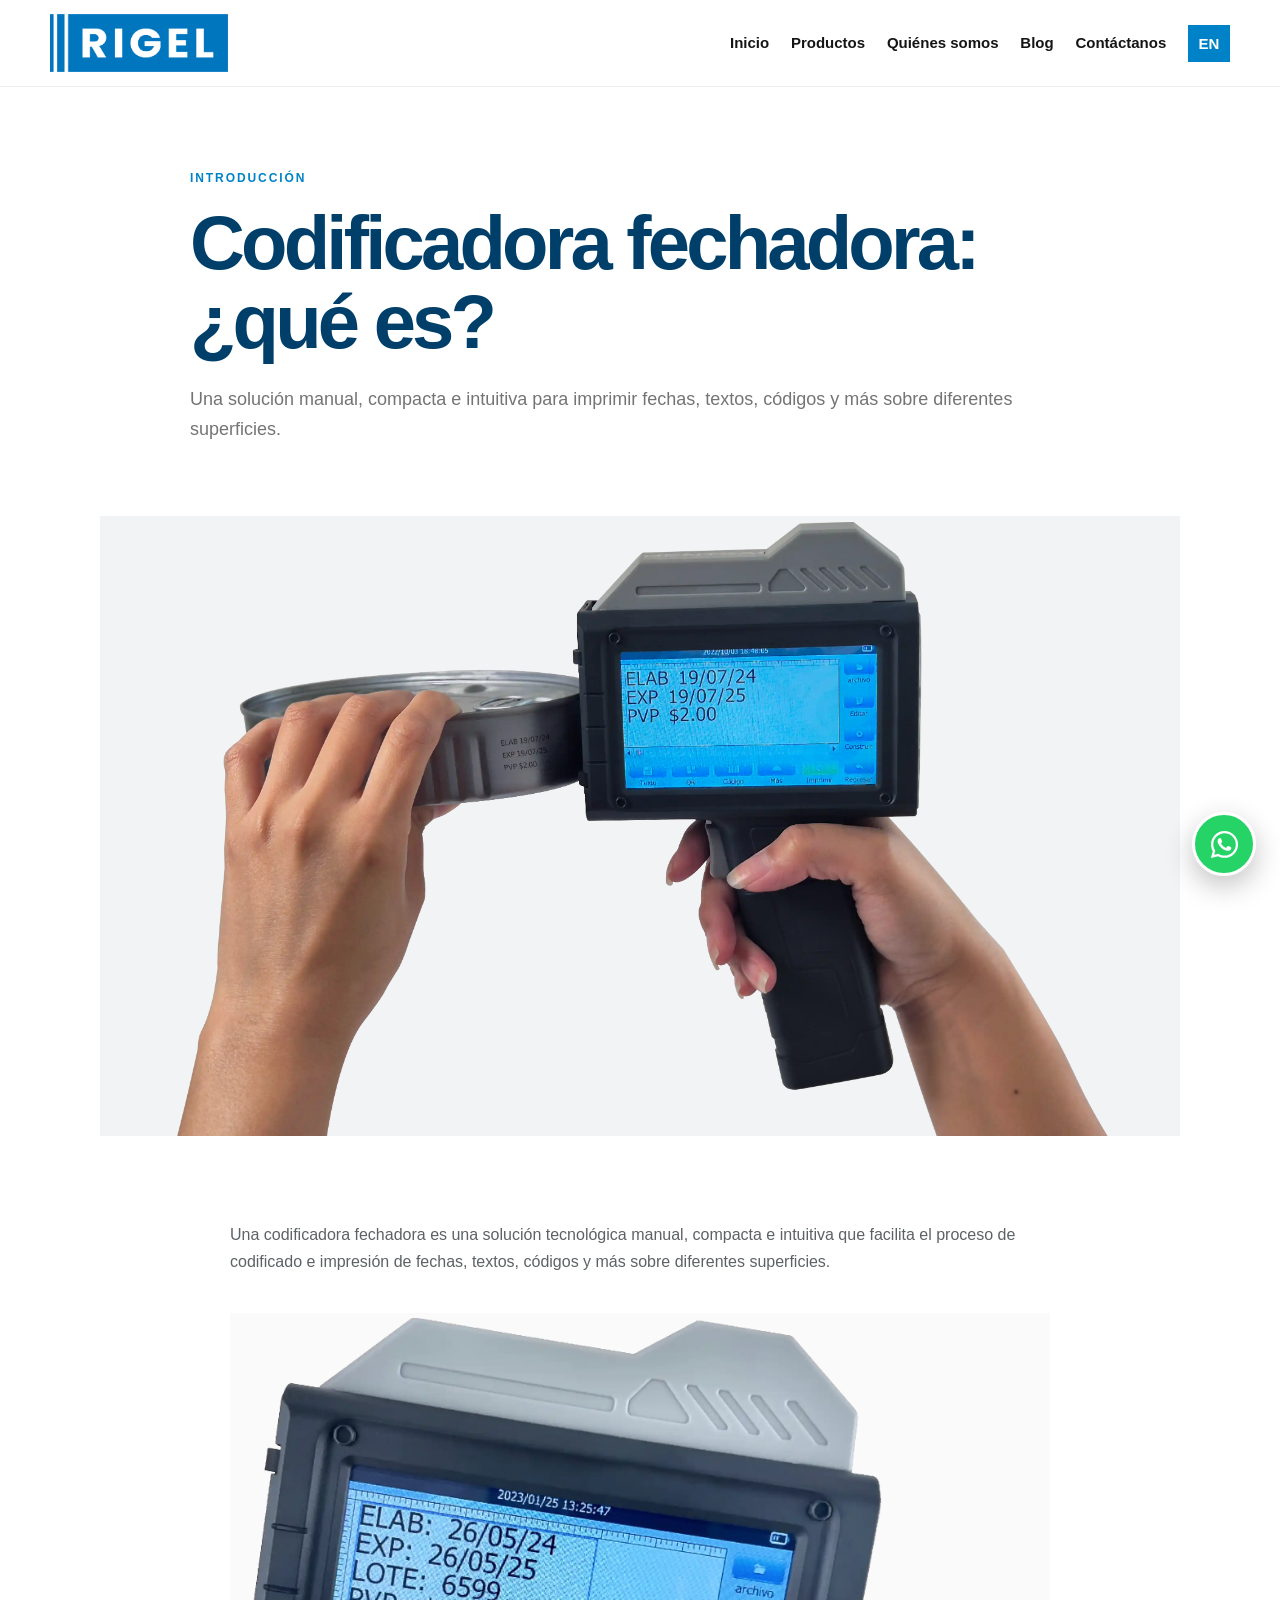
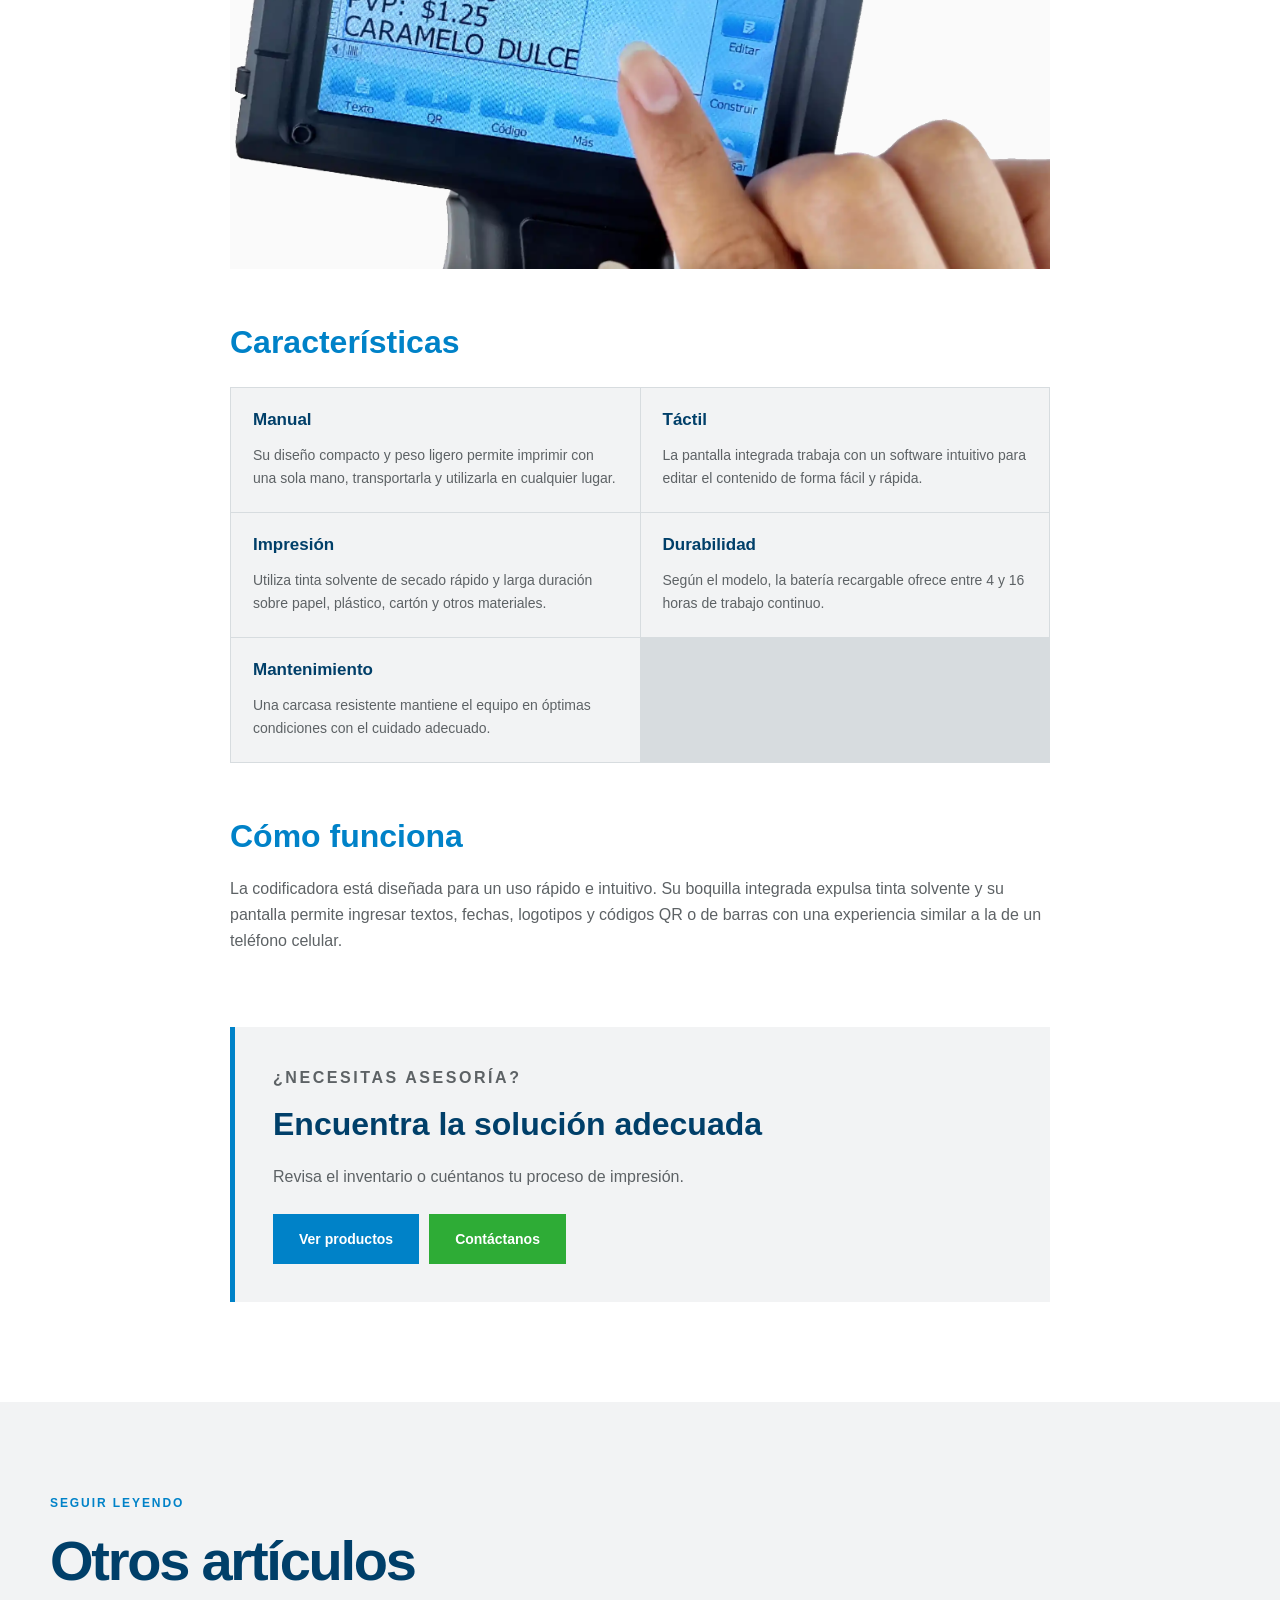
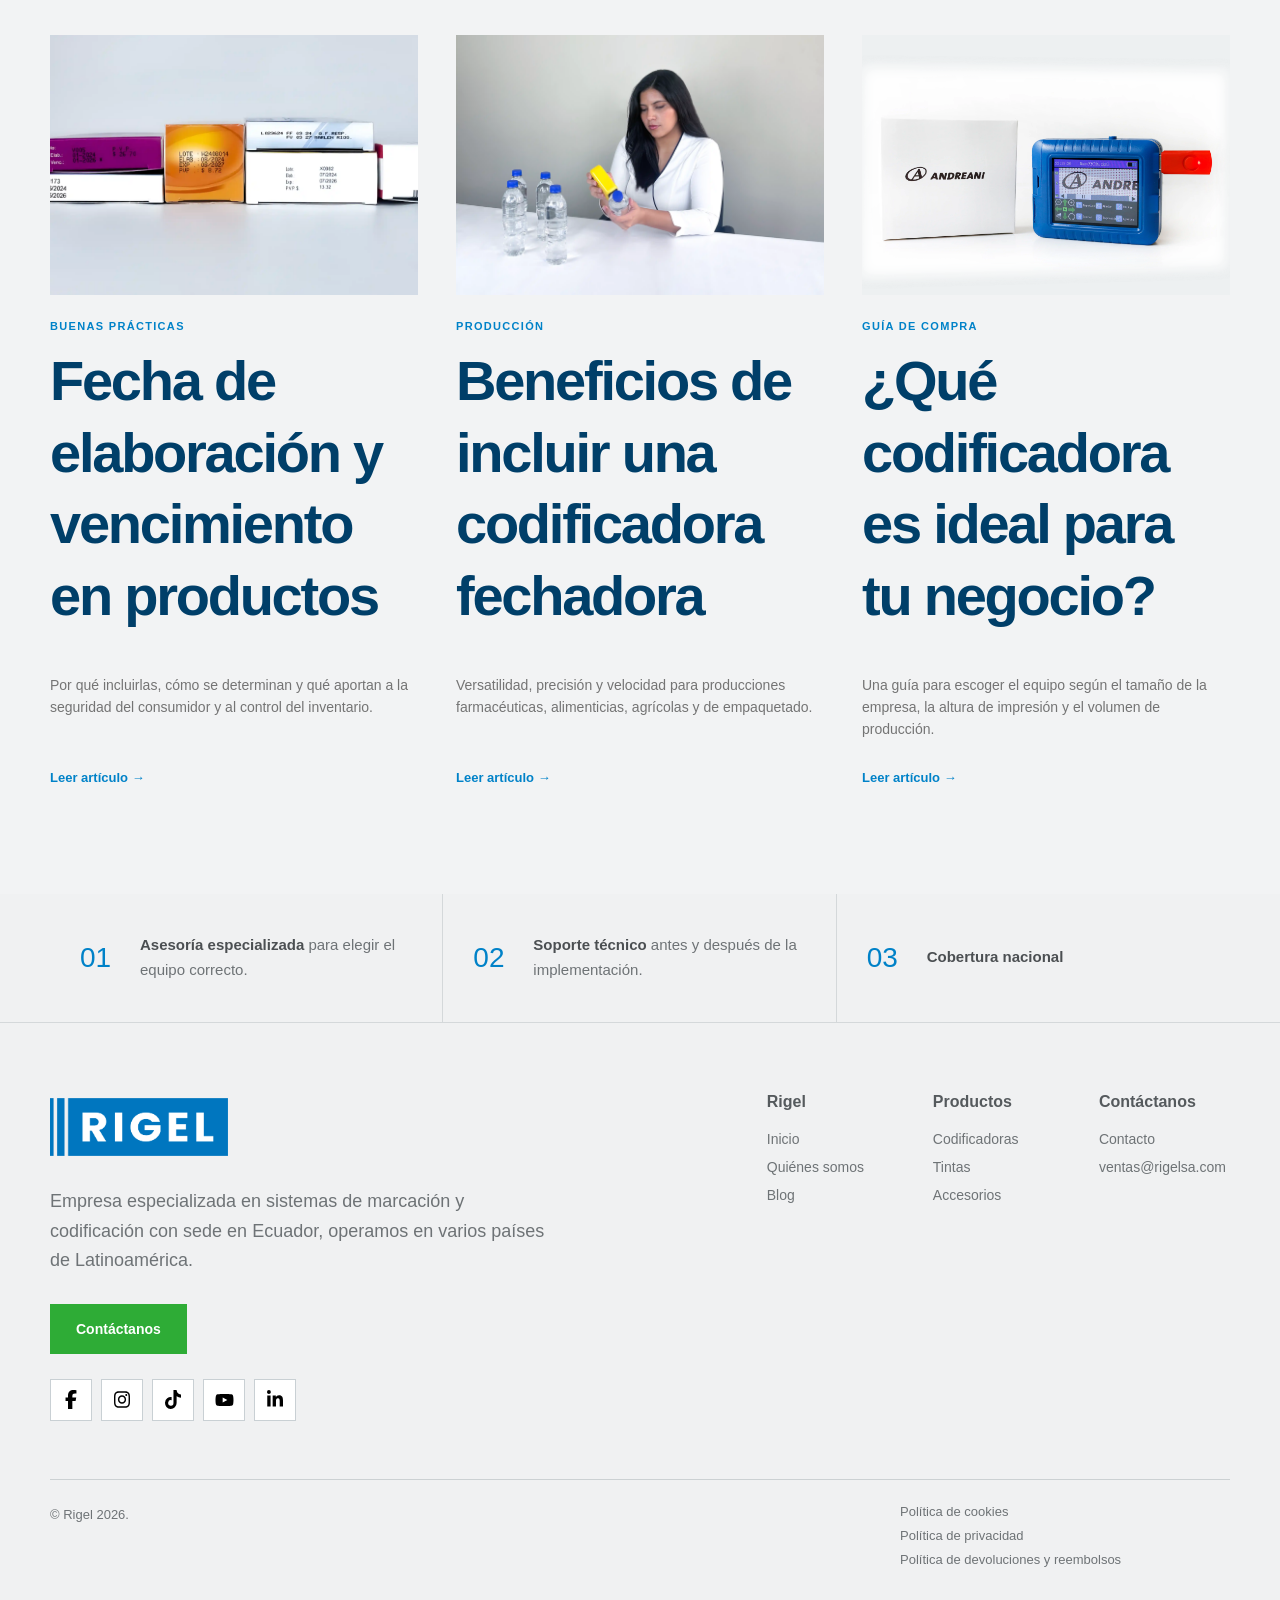
==== commit fbf3c810: "Agregar políticas legales para Rigel Ecuador" ====
--- a/articulo.html
+++ b/articulo.html
@@ -7,11 +7,11 @@
   <meta name="theme-color" content="#0082c8">
   <title>Artículo | Rigel</title>
   <link rel="icon" type="image/png" href="assets/brand/rigel-favicon.png?v=2">
-  <link rel="stylesheet" href="css/styles.css?v=20260901-1">
-  <script defer src="js/data.js?v=20260901-1"></script>
-  <script defer src="js/inventario-bilingue.js?v=20260901-1"></script>
-  <script defer src="js/config.js?v=20260901-1"></script>
-  <script defer src="js/backend-client.js?v=20260901-1"></script>
+  <link rel="stylesheet" href="css/styles.css?v=20260902-1">
+  <script defer src="js/data.js?v=20260902-1"></script>
+  <script defer src="js/inventario-bilingue.js?v=20260902-1"></script>
+  <script defer src="js/config.js?v=20260902-1"></script>
+  <script defer src="js/backend-client.js?v=20260902-1"></script>
 </head>
 <body data-page="articulo">
   <a class="saltar-contenido" href="#contenido">Ir al contenido</a>
--- a/css/styles.css
+++ b/css/styles.css
@@ -144,6 +144,26 @@
 .cabecera-pagina { padding: 92px 0 88px; background: var(--gris-claro); border-bottom: 1px solid #e0e2e3; }
 .cabecera-pagina h1 { max-width: 950px; margin: 0 0 22px; color: var(--azul-oscuro); font-size: clamp(45px, 6vw, 76px); line-height: 1.03; letter-spacing: -.05em; }
 .cabecera-pagina p:last-child { max-width: 820px; margin: 0; color: var(--gris); font-size: 17px; }
+.cabecera-politica { padding-bottom: 76px; }
+.cabecera-politica h1 { max-width: 1040px; }
+.politica-contenido { background: white; }
+.politica-rejilla { display: grid; grid-template-columns: 260px minmax(0, 760px); justify-content: space-between; gap: 72px; align-items: start; }
+.politica-resumen { position: sticky; top: 118px; display: flex; flex-direction: column; align-items: flex-start; padding: 28px 26px 30px; background: var(--gris-claro); border-top: 4px solid var(--azul); }
+.politica-resumen .eyebrow { margin-bottom: 17px; }
+.politica-resumen > p:not(.eyebrow) { margin: 0 0 22px; color: #555d62; font-size: 14px; line-height: 1.6; }
+.politica-resumen a { margin-top: 8px; color: var(--azul-profundo); font-size: 13px; font-weight: 700; overflow-wrap: anywhere; }
+.politica-articulo { min-width: 0; }
+.politica-seccion { display: grid; grid-template-columns: 50px minmax(0, 1fr); gap: 22px; padding: 0 0 46px; margin-bottom: 46px; border-bottom: 1px solid #dfe3e5; }
+.politica-seccion:last-child { padding-bottom: 0; margin-bottom: 0; border-bottom: 0; }
+.politica-numero { padding-top: 5px; color: var(--azul); font-size: 14px; font-weight: 800; letter-spacing: .12em; }
+.politica-seccion h2 { margin: 0 0 18px; color: var(--azul-oscuro); font-size: clamp(25px, 2.7vw, 34px); line-height: 1.17; letter-spacing: -.025em; }
+.politica-seccion p { margin: 0 0 16px; color: #555d62; font-size: 16px; line-height: 1.8; }
+.politica-seccion p:last-child { margin-bottom: 0; }
+.politica-seccion a { color: var(--azul-profundo); font-weight: 700; text-decoration: underline; text-decoration-color: rgba(0,95,157,.35); text-underline-offset: 3px; }
+.politica-seccion ul { margin: 22px 0 0; padding: 0; list-style: none; }
+.politica-seccion li { position: relative; padding: 13px 0 13px 27px; color: #555d62; border-top: 1px solid #e8ebed; font-size: 15px; line-height: 1.65; }
+.politica-seccion li:last-child { border-bottom: 1px solid #e8ebed; }
+.politica-seccion li::before { position: absolute; inset: 24px auto auto 3px; width: 10px; height: 2px; background: var(--azul); content: ""; }
 .filtros-catalogo { display: grid; grid-template-columns: 1.45fr .7fr; gap: 1px; margin-bottom: 26px; background: #cfd4d7; border: 1px solid #cfd4d7; }
 .filtros-catalogo label { display: block; padding: 18px 20px; background: white; }
 .filtros-catalogo label > span { display: block; margin-bottom: 8px; color: var(--gris); font-size: 10px; font-weight: 800; letter-spacing: .1em; text-transform: uppercase; }
@@ -317,6 +337,9 @@
 .pie-columnas a:hover { color: var(--azul); }
 .pie-legal { padding: 24px 0 36px; border-top: 1px solid #ccd1d3; font-size: 13px; }
 .pie-legal p { margin: 0; }
+.pie-legal-interior { display: flex; align-items: flex-start; justify-content: space-between; gap: 30px; }
+.pie-enlaces-legales { min-width: 330px; display: flex; flex-direction: column; align-items: flex-start; gap: 9px; }
+.pie-enlaces-legales a:hover, .pie-enlaces-legales a:focus-visible { color: var(--azul); text-decoration: underline; text-underline-offset: 3px; }
 .pagina-404 { min-height: 70vh; display: grid; place-items: center; padding: 60px 24px; text-align: center; }
 .pagina-404 h1 { margin: 0; color: var(--azul-oscuro); font-size: clamp(44px, 6vw, 72px); }
 .pagina-404 p:not(.eyebrow) { color: var(--gris); }
@@ -341,6 +364,7 @@
   .galeria-principal { height: 480px; }
   .rejilla-blog { grid-template-columns: repeat(2, 1fr); }
   .pie-principal { grid-template-columns: 1fr; gap: 55px; }
+  .politica-rejilla { grid-template-columns: 220px minmax(0, 1fr); gap: 46px; }
   .filtros-catalogo { grid-template-columns: 1fr 1fr; }
   .busqueda-catalogo { grid-column: auto; }
   .cliente-tarjeta { flex-basis: 20%; }
@@ -423,12 +447,21 @@
   .ventajas-rejilla > div { border-right: 0; border-bottom: 1px solid #d4d8da; }
   .pie-principal { padding-top: 52px; }
   .pie-columnas { grid-template-columns: 1fr 1fr; }
+  .politica-rejilla { grid-template-columns: 1fr; gap: 42px; }
+  .politica-resumen { position: static; }
+  .politica-seccion { grid-template-columns: 40px minmax(0, 1fr); gap: 14px; padding-bottom: 36px; margin-bottom: 36px; }
+  .politica-seccion p { font-size: 15px; }
+  .pie-legal-interior { display: block; }
+  .pie-enlaces-legales { min-width: 0; margin-top: 18px; }
 }
 
 @media (max-width: 460px) {
   .hero { min-height: 620px; }
   .hero-texto { padding-top: 260px; }
   .hero-texto h1 { font-size: 35px; }
+  .politica-seccion { grid-template-columns: 1fr; gap: 9px; }
+  .politica-numero { padding-top: 0; }
+  .pie-enlaces-legales { gap: 11px; }
   .franja-industrial, .franja-contenido { min-height: 880px; }
   .franja-contenido { padding-bottom: 44px; }
   .franja-opciones { grid-template-columns: 1fr; }
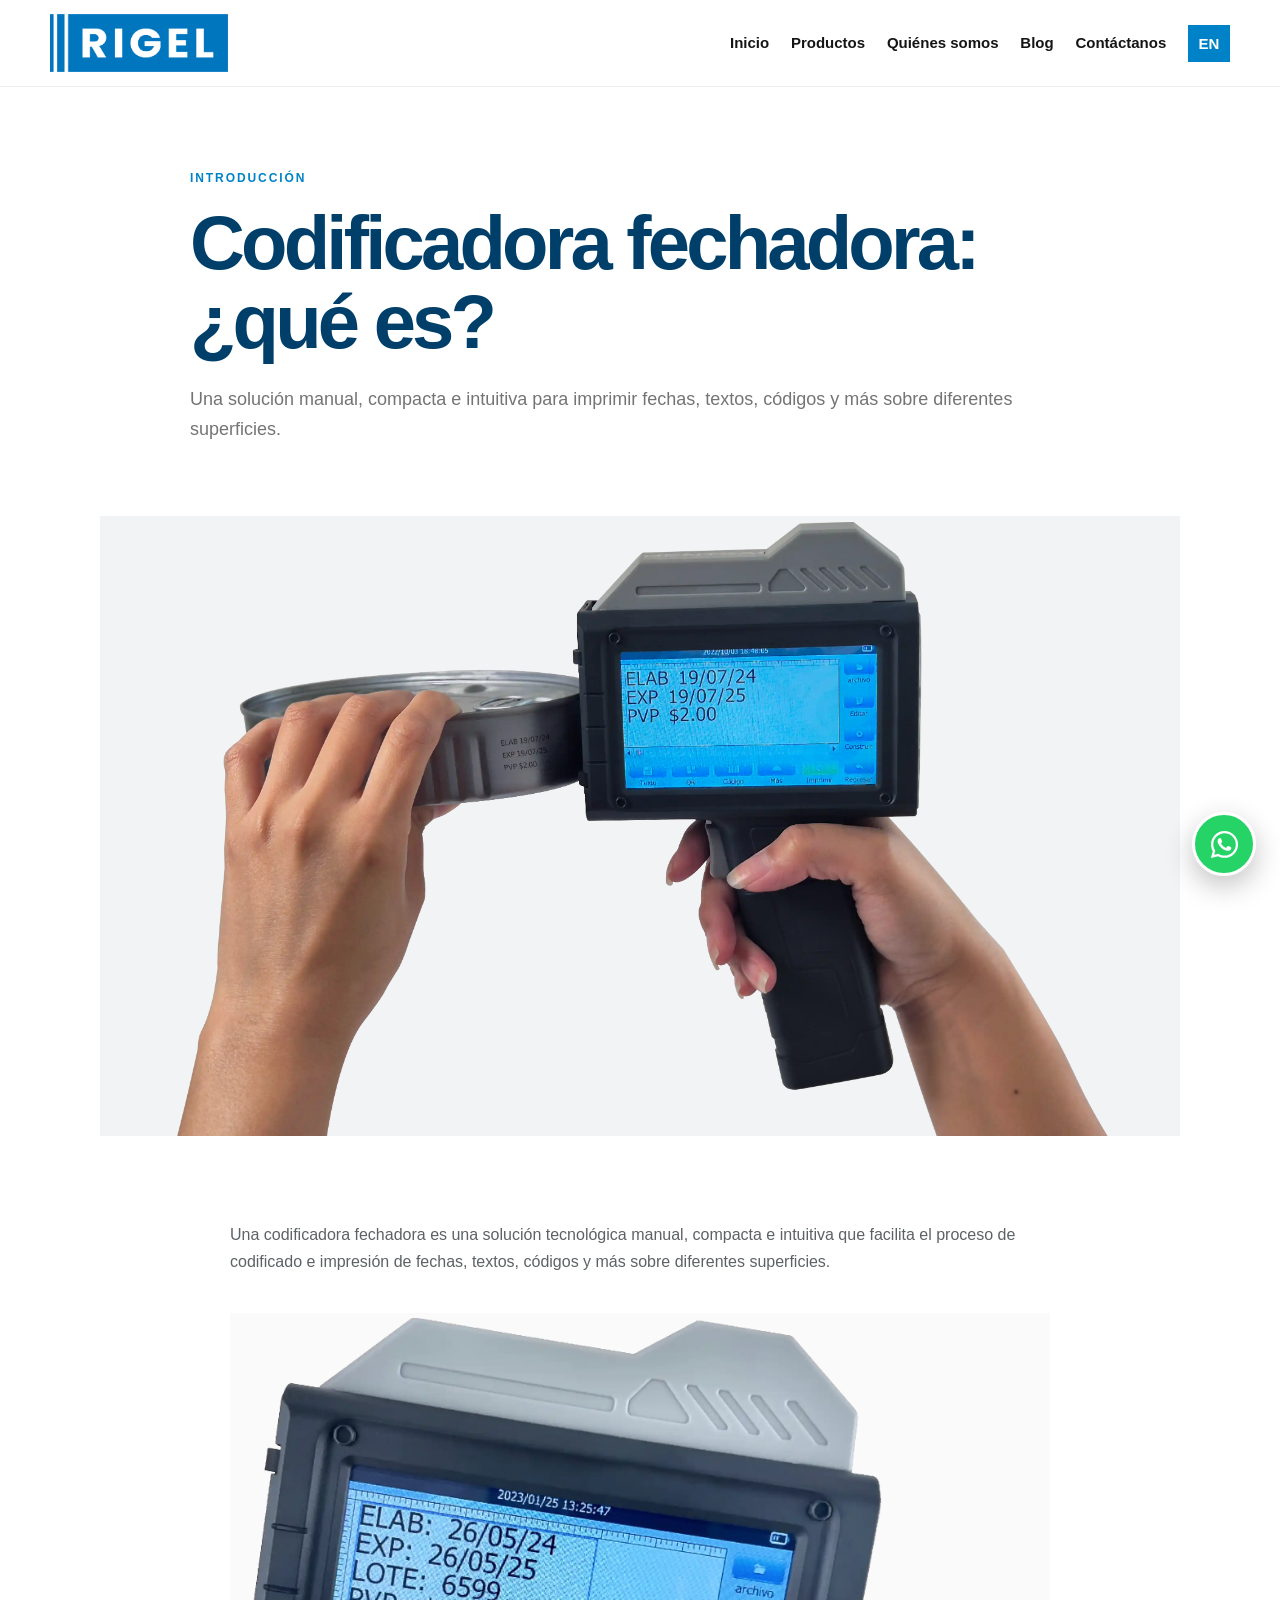
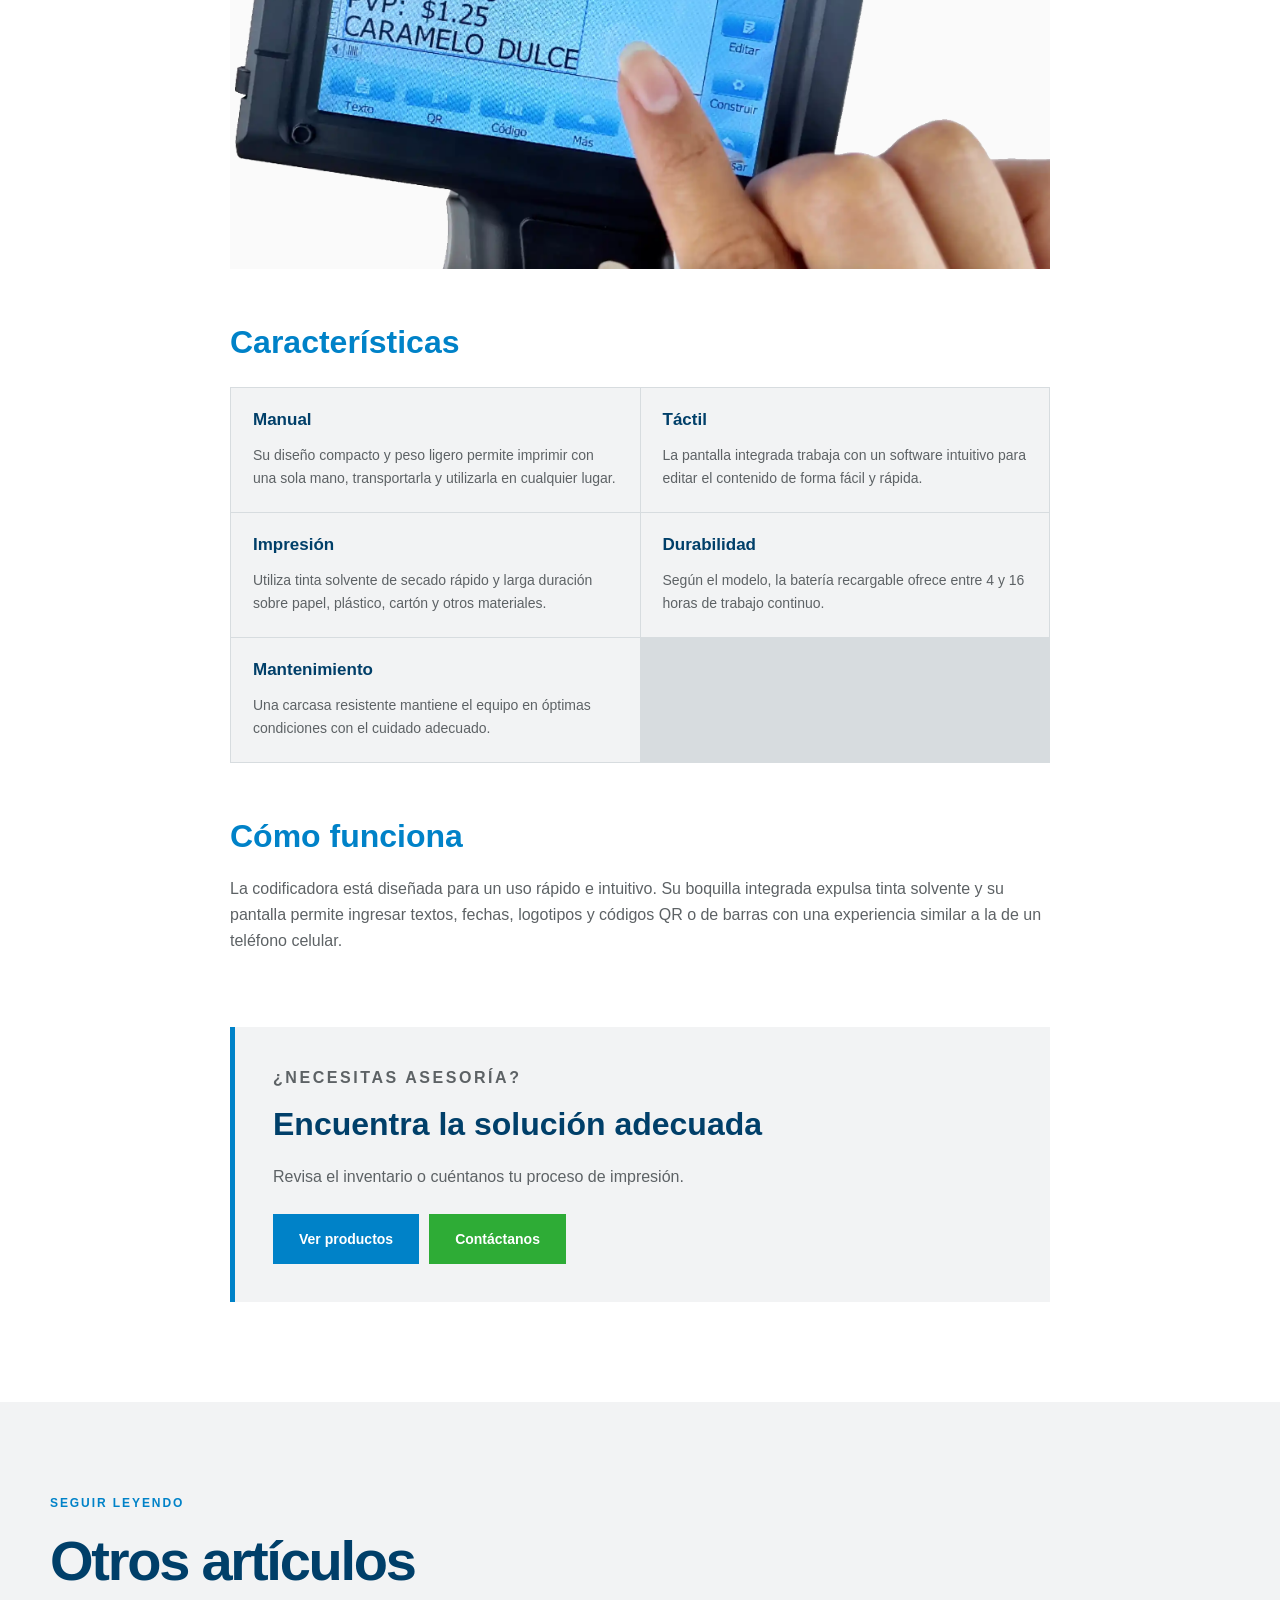
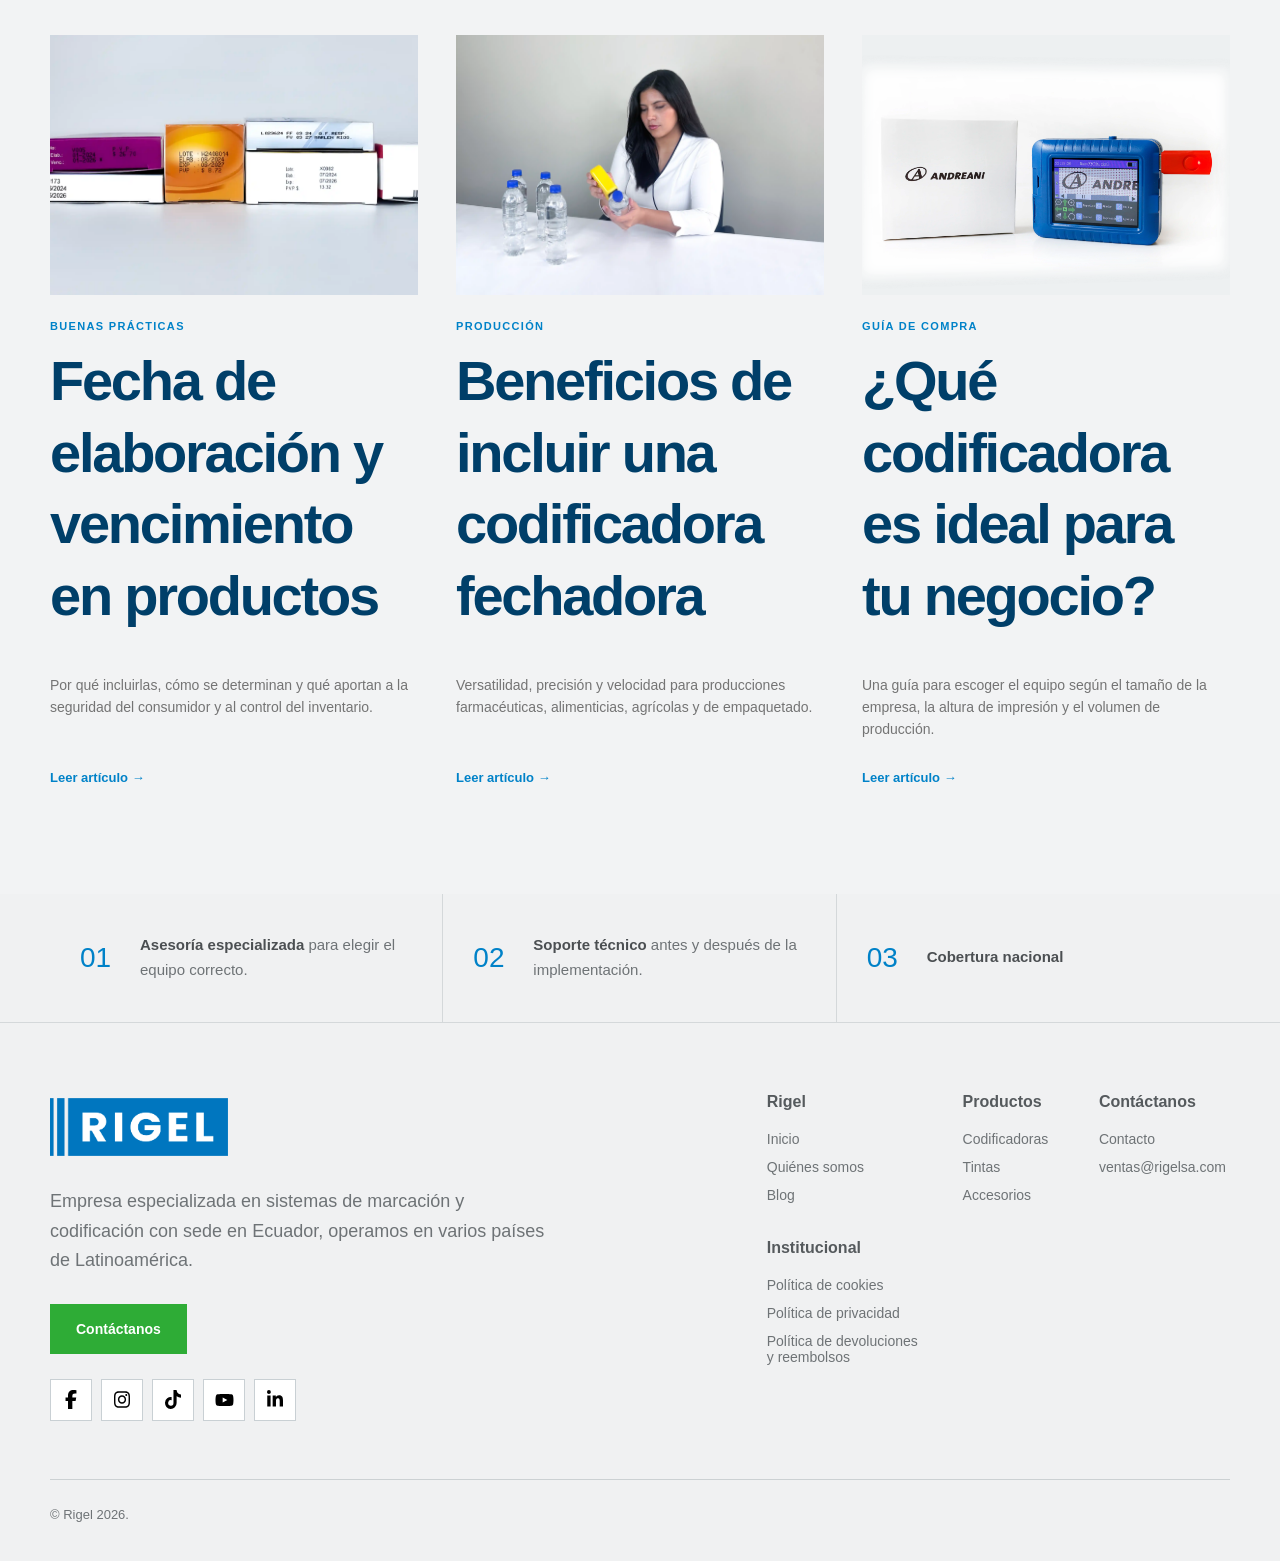
==== commit b1447d78: "Reubicar políticas en sección institucional" ====
--- a/articulo.html
+++ b/articulo.html
@@ -7,11 +7,11 @@
   <meta name="theme-color" content="#0082c8">
   <title>Artículo | Rigel</title>
   <link rel="icon" type="image/png" href="assets/brand/rigel-favicon.png?v=2">
-  <link rel="stylesheet" href="css/styles.css?v=20260902-1">
-  <script defer src="js/data.js?v=20260902-1"></script>
-  <script defer src="js/inventario-bilingue.js?v=20260902-1"></script>
-  <script defer src="js/config.js?v=20260902-1"></script>
-  <script defer src="js/backend-client.js?v=20260902-1"></script>
+  <link rel="stylesheet" href="css/styles.css?v=20260902-2">
+  <script defer src="js/data.js?v=20260902-2"></script>
+  <script defer src="js/inventario-bilingue.js?v=20260902-2"></script>
+  <script defer src="js/config.js?v=20260902-2"></script>
+  <script defer src="js/backend-client.js?v=20260902-2"></script>
 </head>
 <body data-page="articulo">
   <a class="saltar-contenido" href="#contenido">Ir al contenido</a>
--- a/css/styles.css
+++ b/css/styles.css
@@ -330,16 +330,14 @@
 .ventajas-rejilla strong { color: #4b4f52; }
 .pie-principal { display: grid; grid-template-columns: 1.15fr .85fr; gap: 90px; padding-top: 70px; padding-bottom: 58px; }
 .pie-marca > p { max-width: 510px; margin: 22px 0 28px; font-size: 18px; }
-.pie-columnas { display: grid; grid-template-columns: repeat(3, 1fr); gap: 35px; }
+.pie-columnas { display: grid; grid-template-columns: 1.35fr .85fr 1.1fr; gap: 35px; }
 .pie-columnas > div { display: flex; flex-direction: column; gap: 12px; }
 .pie-columnas h2 { margin: 0 0 8px; color: #555a5d; font-size: 16px; }
+.pie-columnas .pie-subtitulo { margin-top: 24px; }
 .pie-columnas a { font-size: 14px; }
 .pie-columnas a:hover { color: var(--azul); }
 .pie-legal { padding: 24px 0 36px; border-top: 1px solid #ccd1d3; font-size: 13px; }
 .pie-legal p { margin: 0; }
-.pie-legal-interior { display: flex; align-items: flex-start; justify-content: space-between; gap: 30px; }
-.pie-enlaces-legales { min-width: 330px; display: flex; flex-direction: column; align-items: flex-start; gap: 9px; }
-.pie-enlaces-legales a:hover, .pie-enlaces-legales a:focus-visible { color: var(--azul); text-decoration: underline; text-underline-offset: 3px; }
 .pagina-404 { min-height: 70vh; display: grid; place-items: center; padding: 60px 24px; text-align: center; }
 .pagina-404 h1 { margin: 0; color: var(--azul-oscuro); font-size: clamp(44px, 6vw, 72px); }
 .pagina-404 p:not(.eyebrow) { color: var(--gris); }
@@ -451,8 +449,6 @@
   .politica-resumen { position: static; }
   .politica-seccion { grid-template-columns: 40px minmax(0, 1fr); gap: 14px; padding-bottom: 36px; margin-bottom: 36px; }
   .politica-seccion p { font-size: 15px; }
-  .pie-legal-interior { display: block; }
-  .pie-enlaces-legales { min-width: 0; margin-top: 18px; }
 }
 
 @media (max-width: 460px) {
@@ -461,7 +457,6 @@
   .hero-texto h1 { font-size: 35px; }
   .politica-seccion { grid-template-columns: 1fr; gap: 9px; }
   .politica-numero { padding-top: 0; }
-  .pie-enlaces-legales { gap: 11px; }
   .franja-industrial, .franja-contenido { min-height: 880px; }
   .franja-contenido { padding-bottom: 44px; }
   .franja-opciones { grid-template-columns: 1fr; }
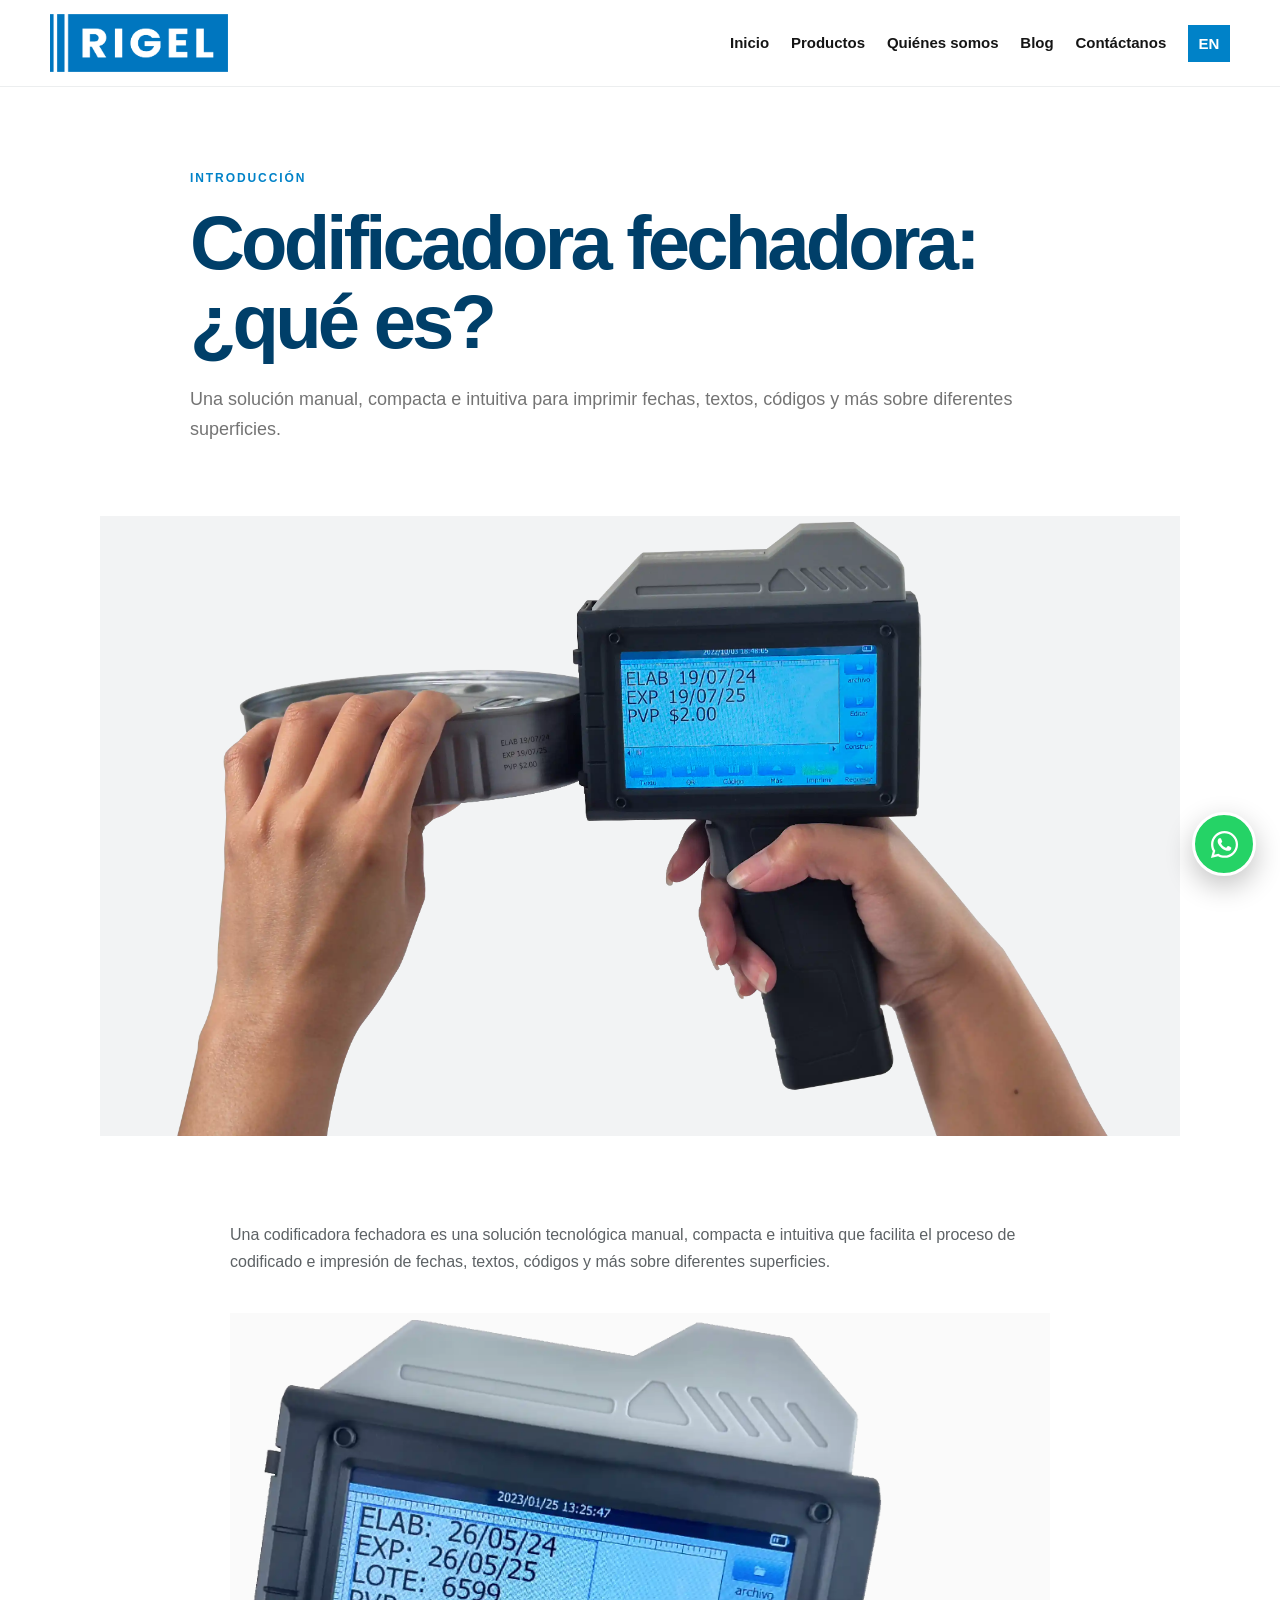
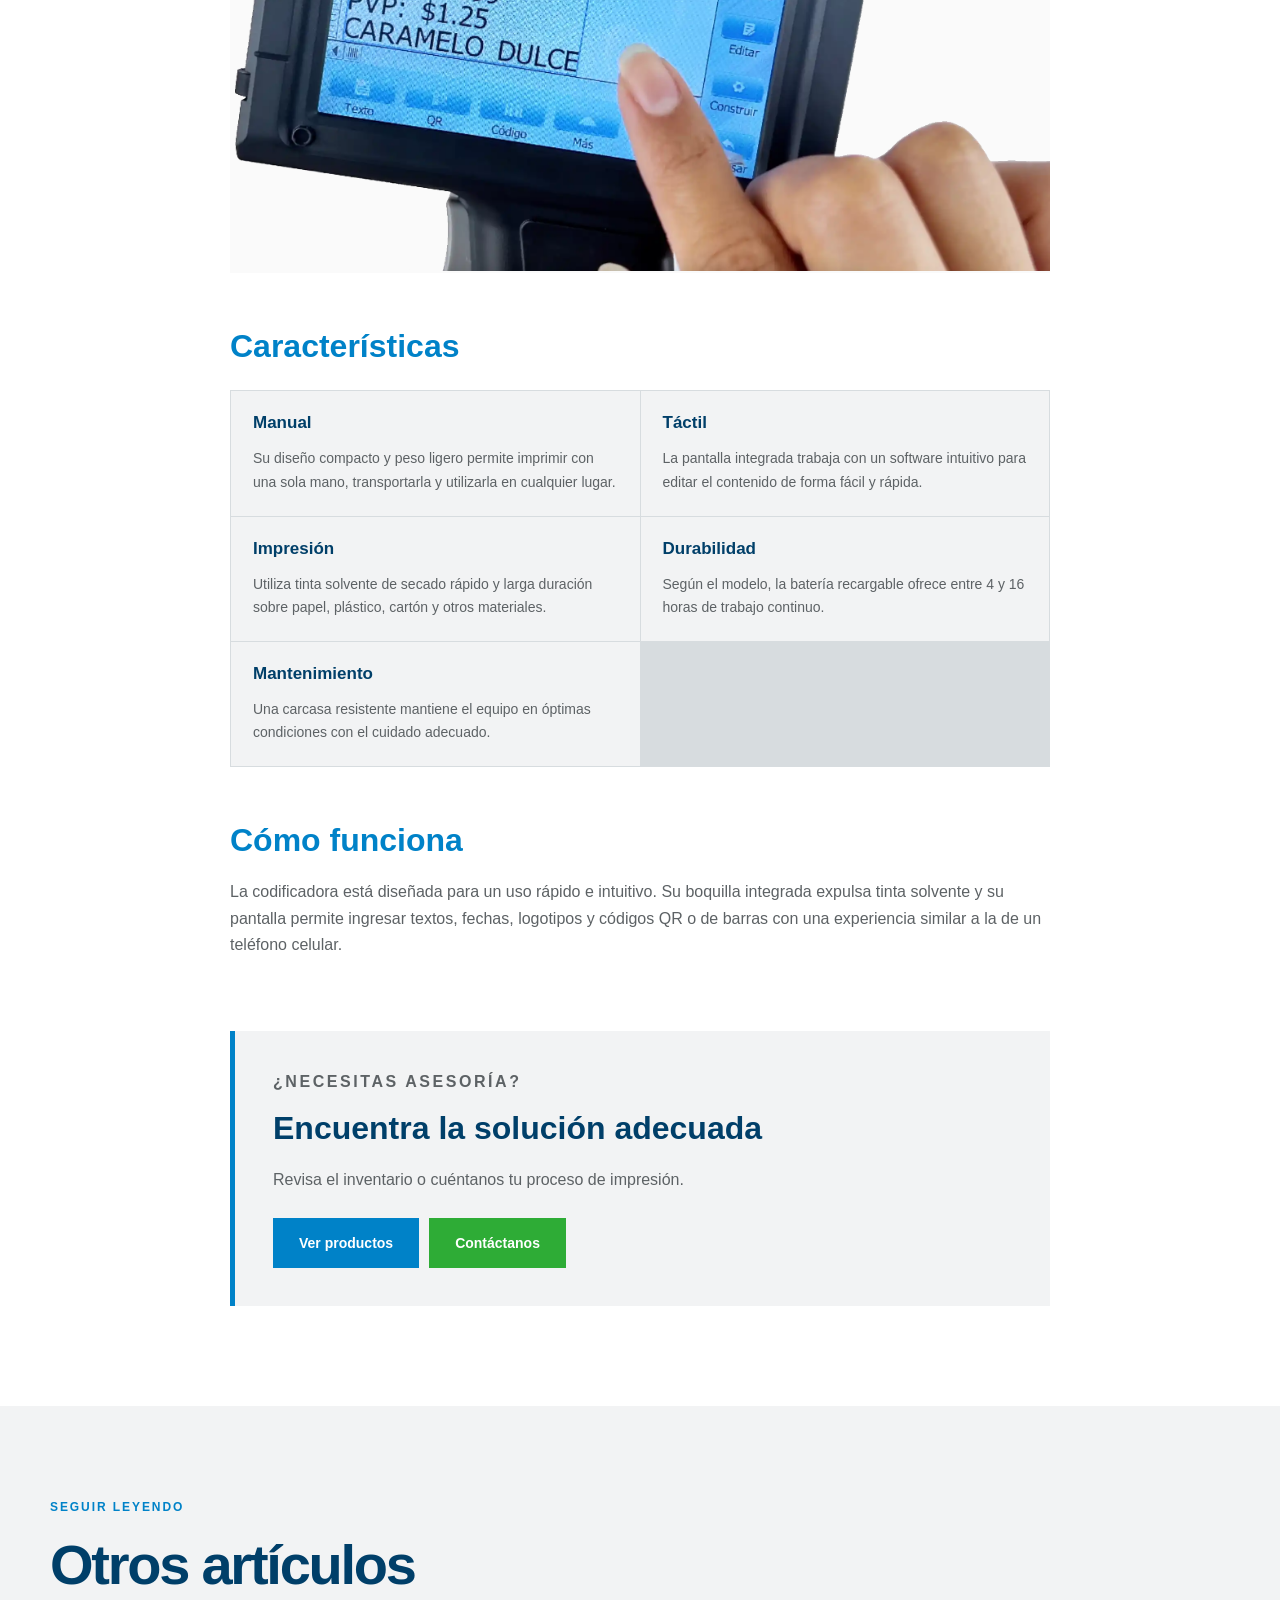
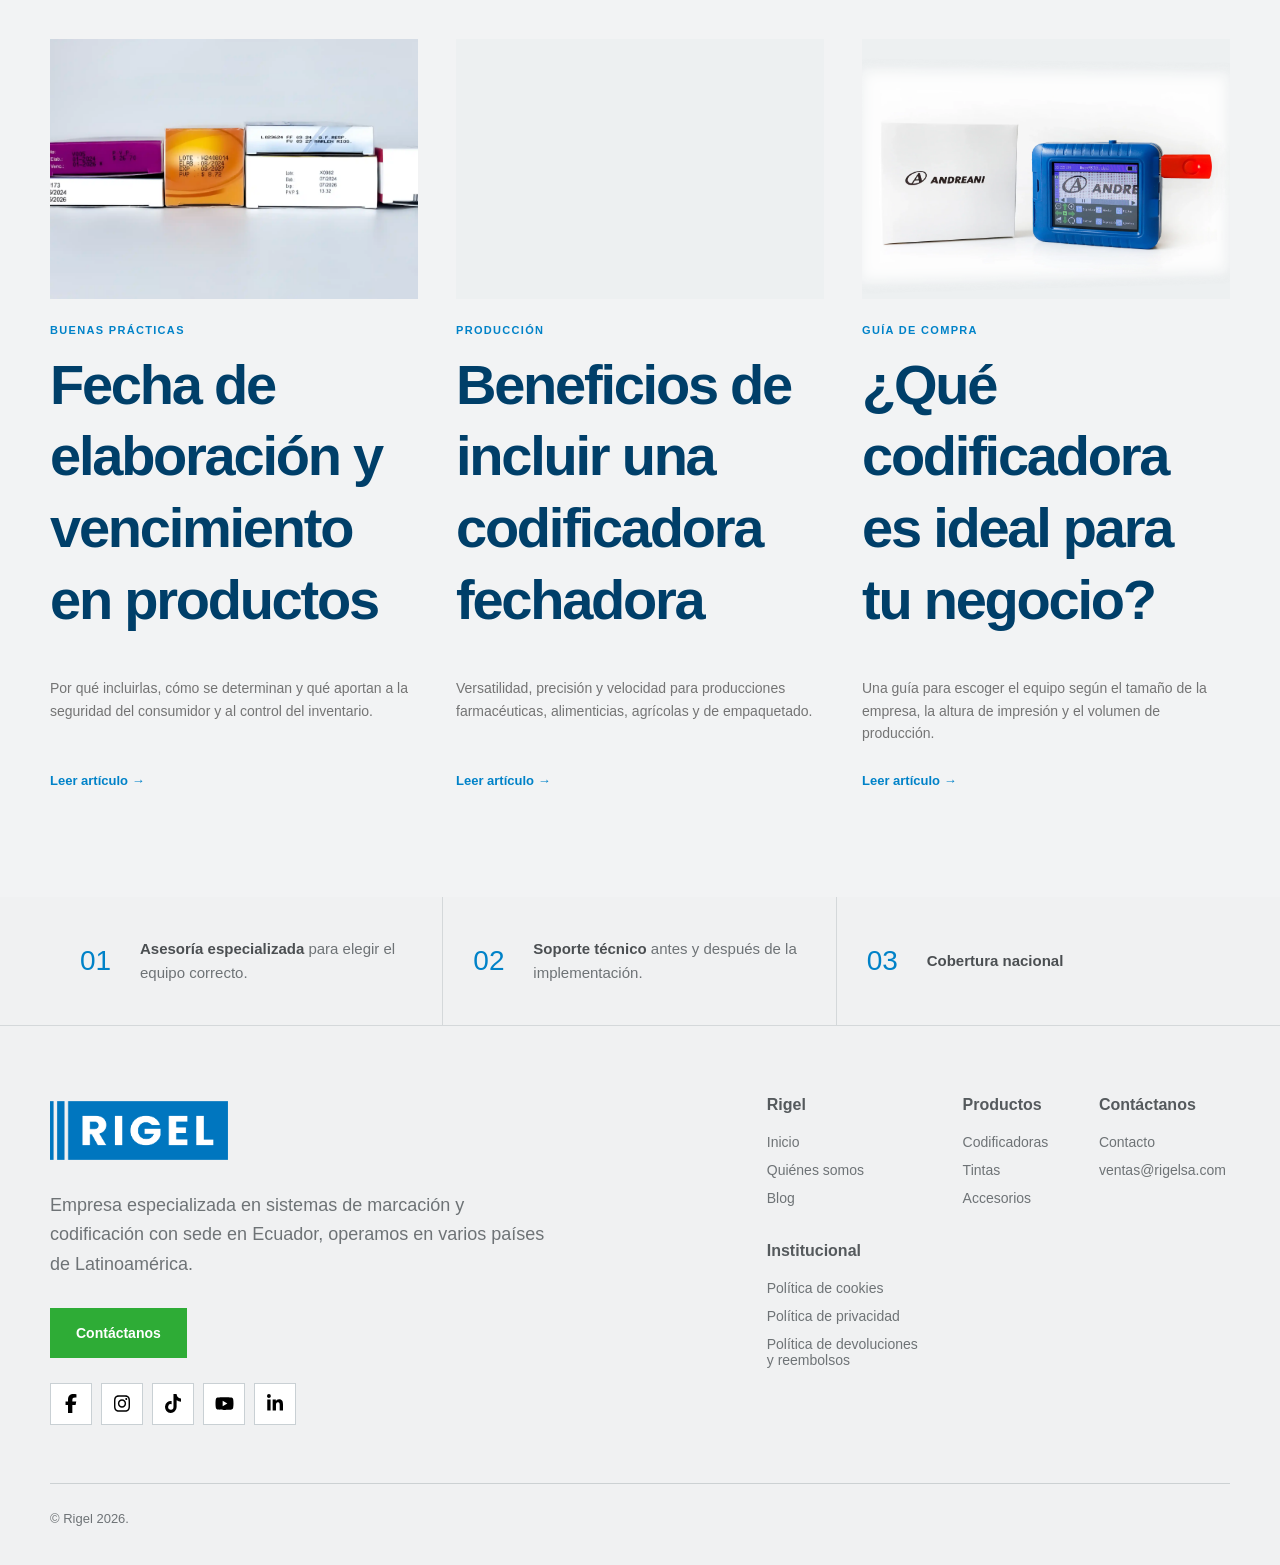
==== commit e6b9764b: "Optimizar SEO de imágenes para codificadoras" ====
--- a/articulo.html
+++ b/articulo.html
@@ -7,11 +7,12 @@
   <meta name="theme-color" content="#0082c8">
   <title>Artículo | Rigel</title>
   <link rel="icon" type="image/png" href="assets/brand/rigel-favicon.png?v=2">
-  <link rel="stylesheet" href="css/styles.css?v=20260902-2">
-  <script defer src="js/data.js?v=20260902-2"></script>
-  <script defer src="js/inventario-bilingue.js?v=20260902-2"></script>
+  <link rel="stylesheet" href="css/styles.css?v=20260902-5">
+  <script defer src="js/data.js?v=20260909-1"></script>
+  <script defer src="js/inventario-bilingue.js?v=20260909-1"></script>
+  <script defer src="js/image-dimensions.js?v=20260909-1"></script>
   <script defer src="js/config.js?v=20260902-2"></script>
-  <script defer src="js/backend-client.js?v=20260902-2"></script>
+  <script defer src="js/backend-client.js?v=20260909-1"></script>
 </head>
 <body data-page="articulo">
   <a class="saltar-contenido" href="#contenido">Ir al contenido</a>
--- a/css/styles.css
+++ b/css/styles.css
@@ -16,7 +16,7 @@
 button, input, select, textarea { font: inherit; }
 button, a { -webkit-tap-highlight-color: transparent; }
 a { color: inherit; text-decoration: none; }
-img { display: block; max-width: 100%; }
+img { display: block; max-width: 100%; -webkit-user-drag: none; -webkit-user-select: none; user-select: none; -webkit-touch-callout: none; }
 p { line-height: 1.65; }
 .contenedor { width: min(1180px, calc(100% - 48px)); margin-inline: auto; }
 .solo-lectura { position: absolute; width: 1px; height: 1px; padding: 0; margin: -1px; overflow: hidden; clip: rect(0,0,0,0); white-space: nowrap; border: 0; }
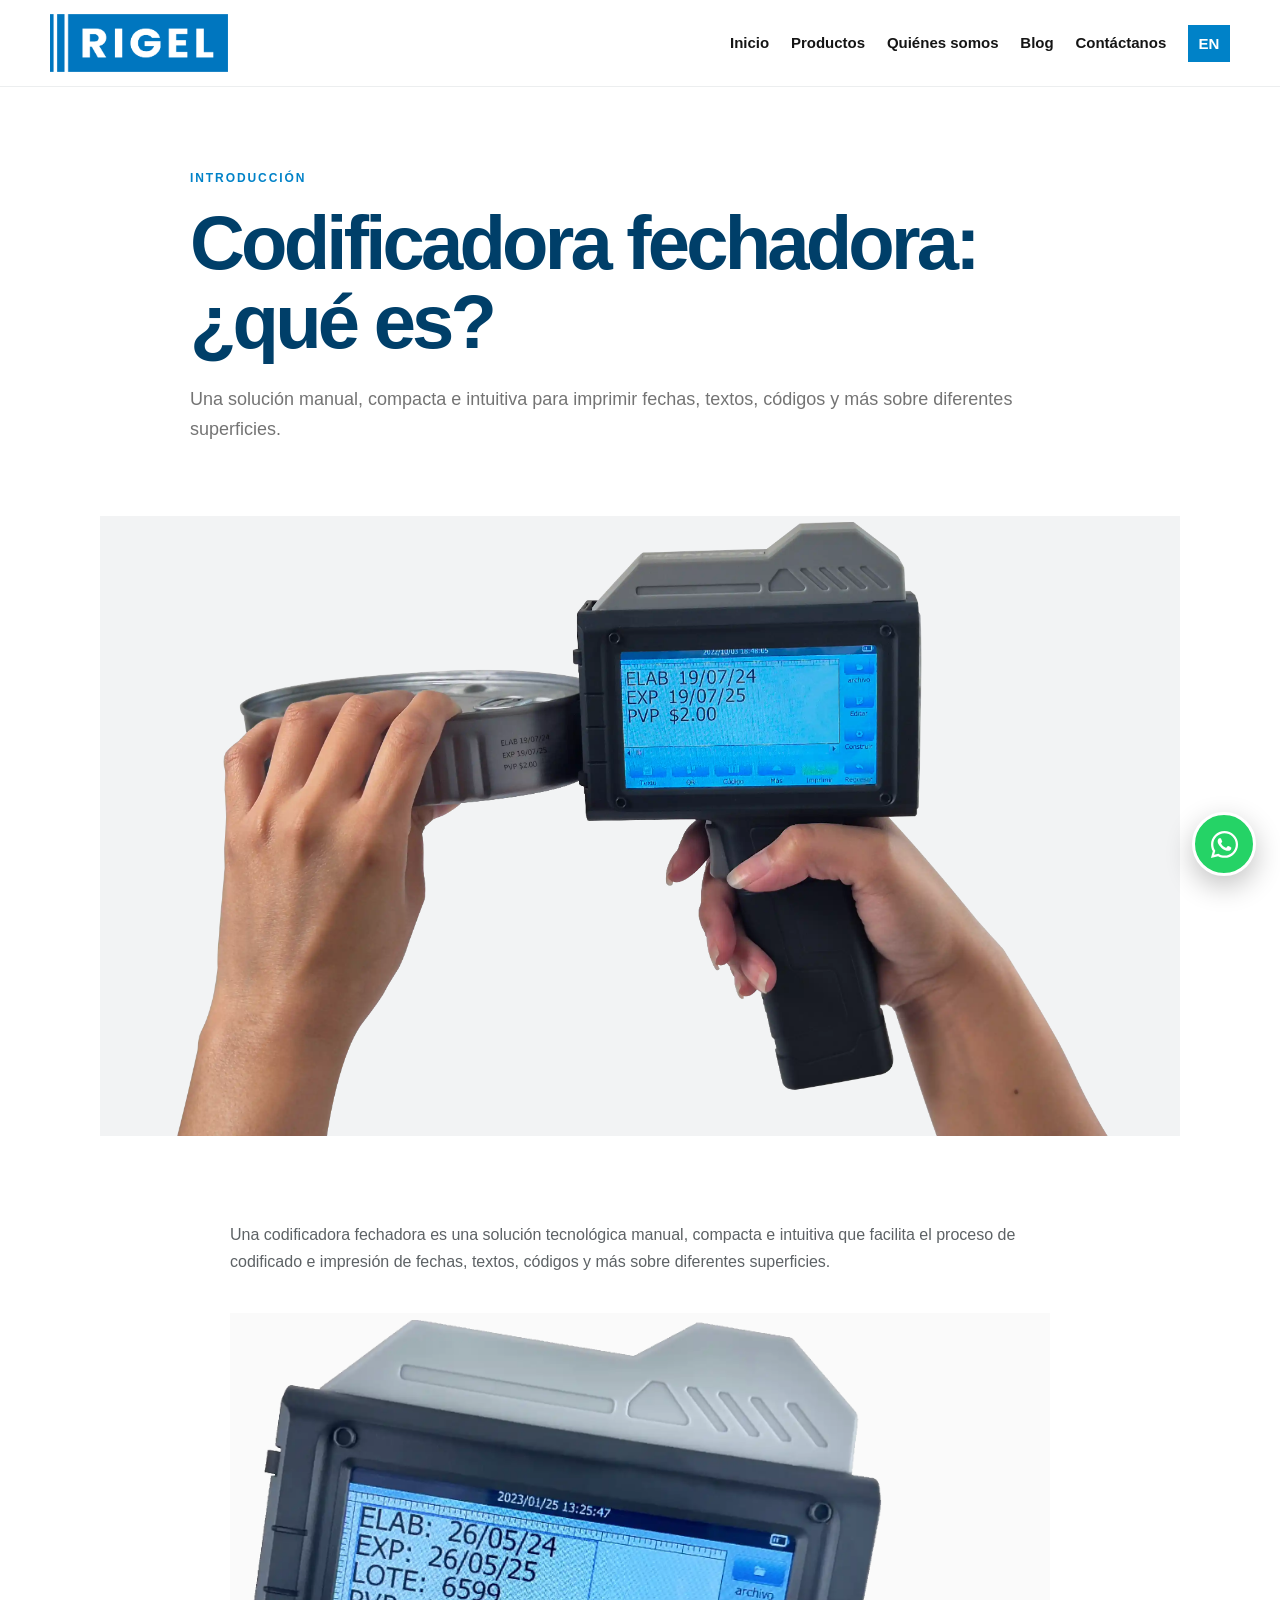
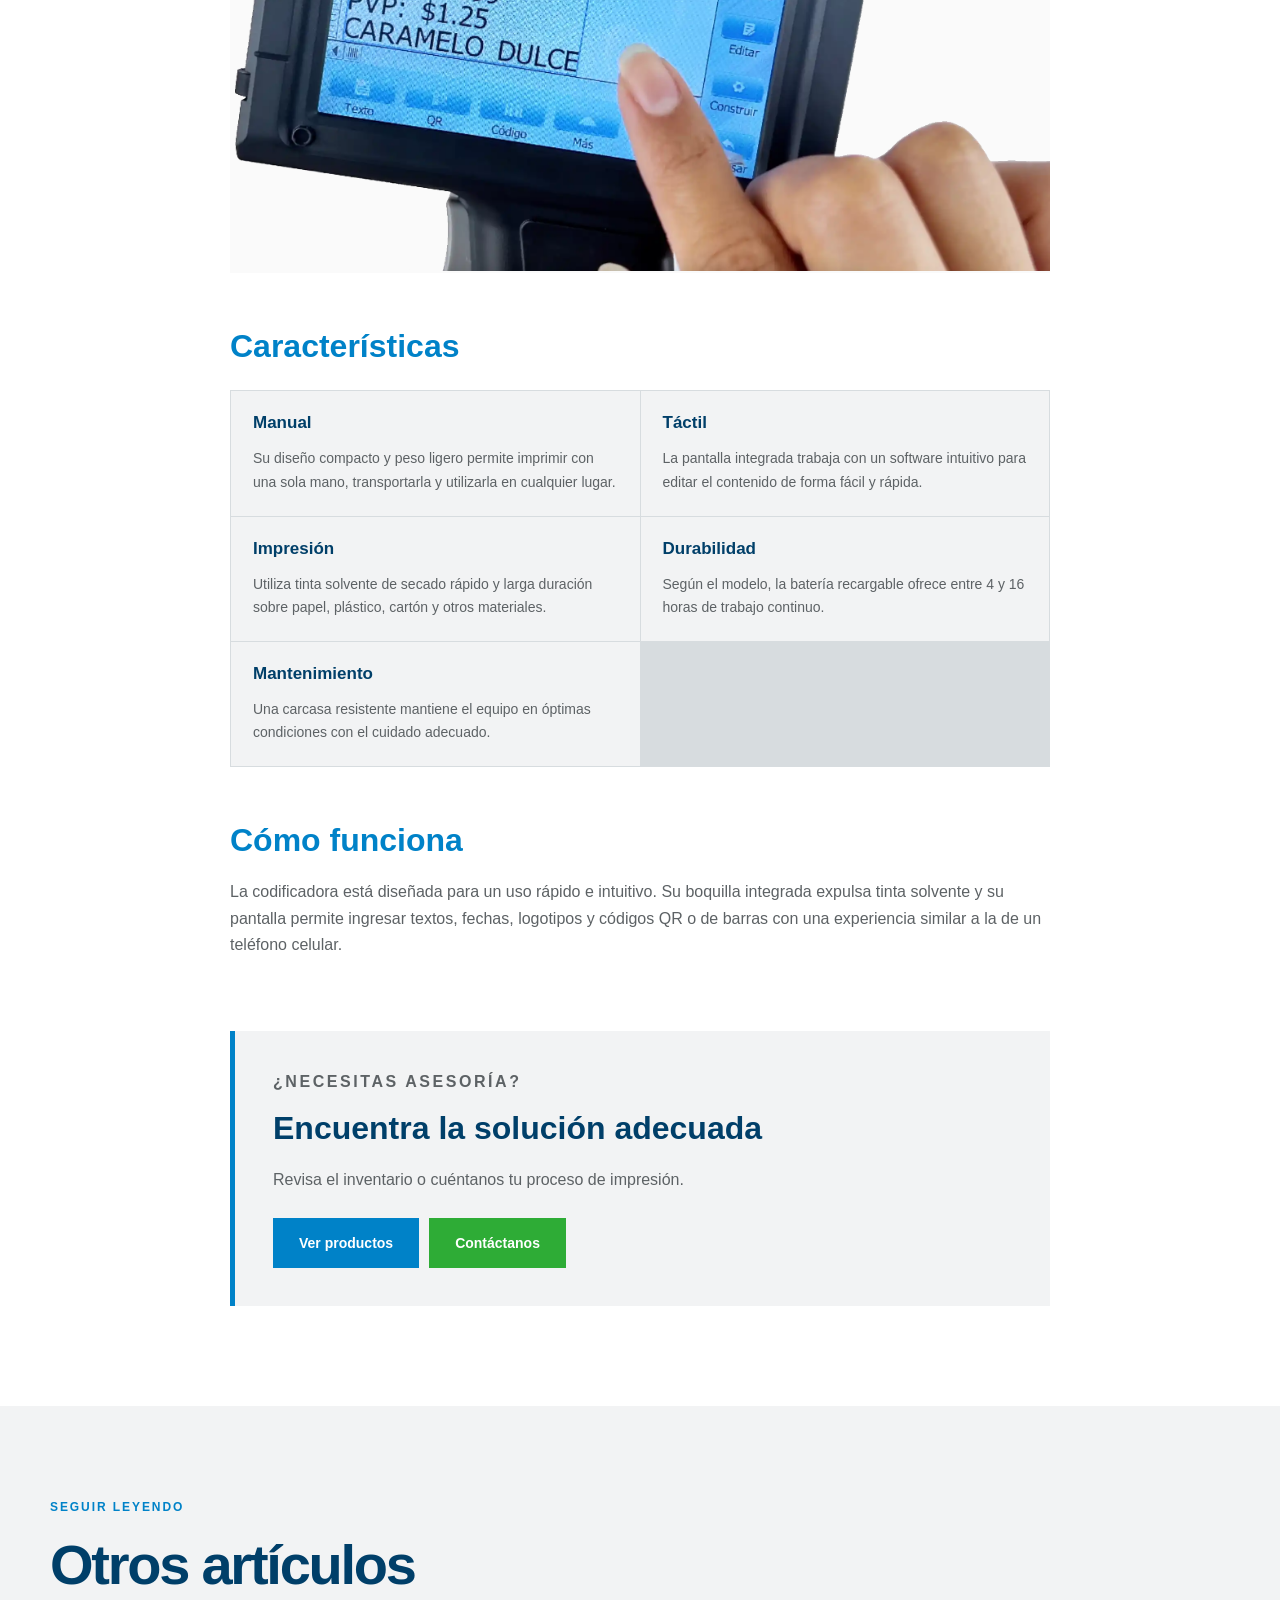
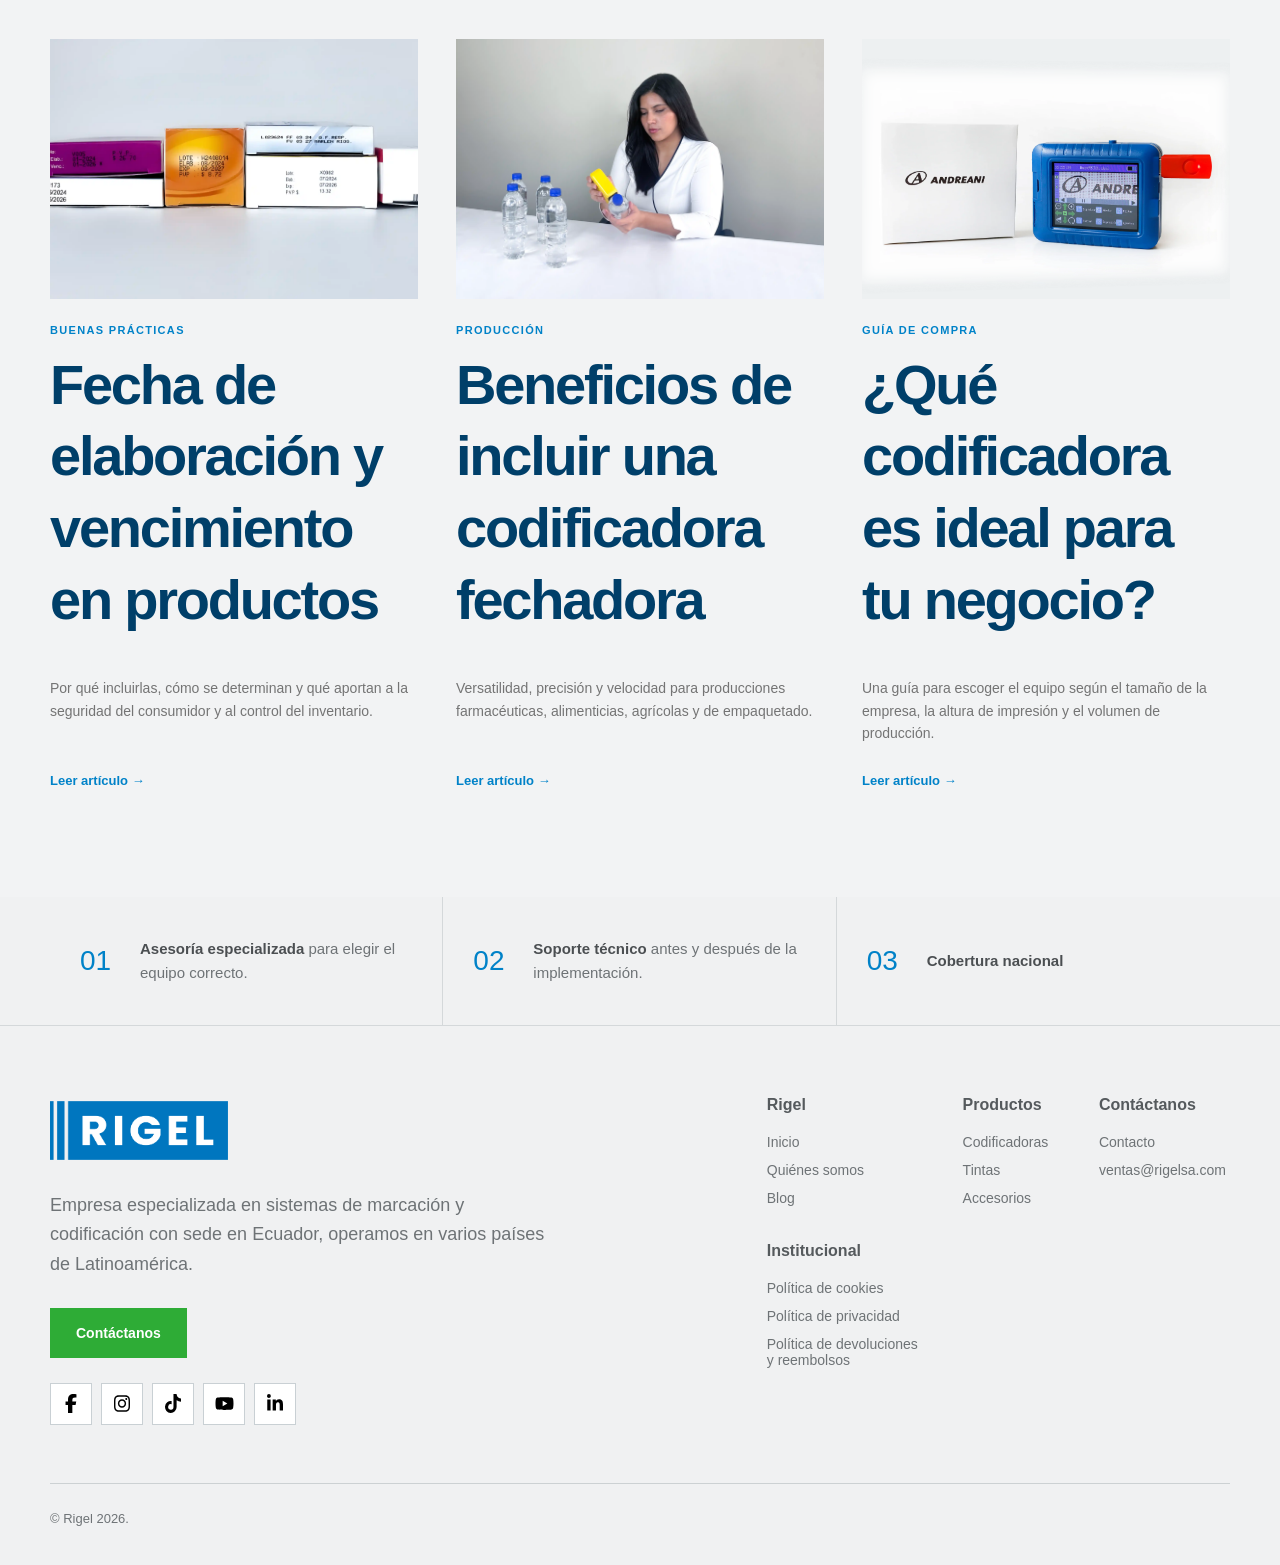
==== commit 7d6f643b: "Añadir nueva imagen principal de la M2" ====
--- a/articulo.html
+++ b/articulo.html
@@ -9,10 +9,10 @@
   <link rel="icon" type="image/png" href="assets/brand/rigel-favicon.png?v=2">
   <link rel="stylesheet" href="css/styles.css?v=20260902-5">
   <script defer src="js/data.js?v=20260909-1"></script>
-  <script defer src="js/inventario-bilingue.js?v=20260909-1"></script>
-  <script defer src="js/image-dimensions.js?v=20260909-1"></script>
+  <script defer src="js/inventario-bilingue.js?v=20260910-1"></script>
+  <script defer src="js/image-dimensions.js?v=20260910-1"></script>
   <script defer src="js/config.js?v=20260902-2"></script>
-  <script defer src="js/backend-client.js?v=20260909-1"></script>
+  <script defer src="js/backend-client.js?v=20260910-1"></script>
 </head>
 <body data-page="articulo">
   <a class="saltar-contenido" href="#contenido">Ir al contenido</a>
